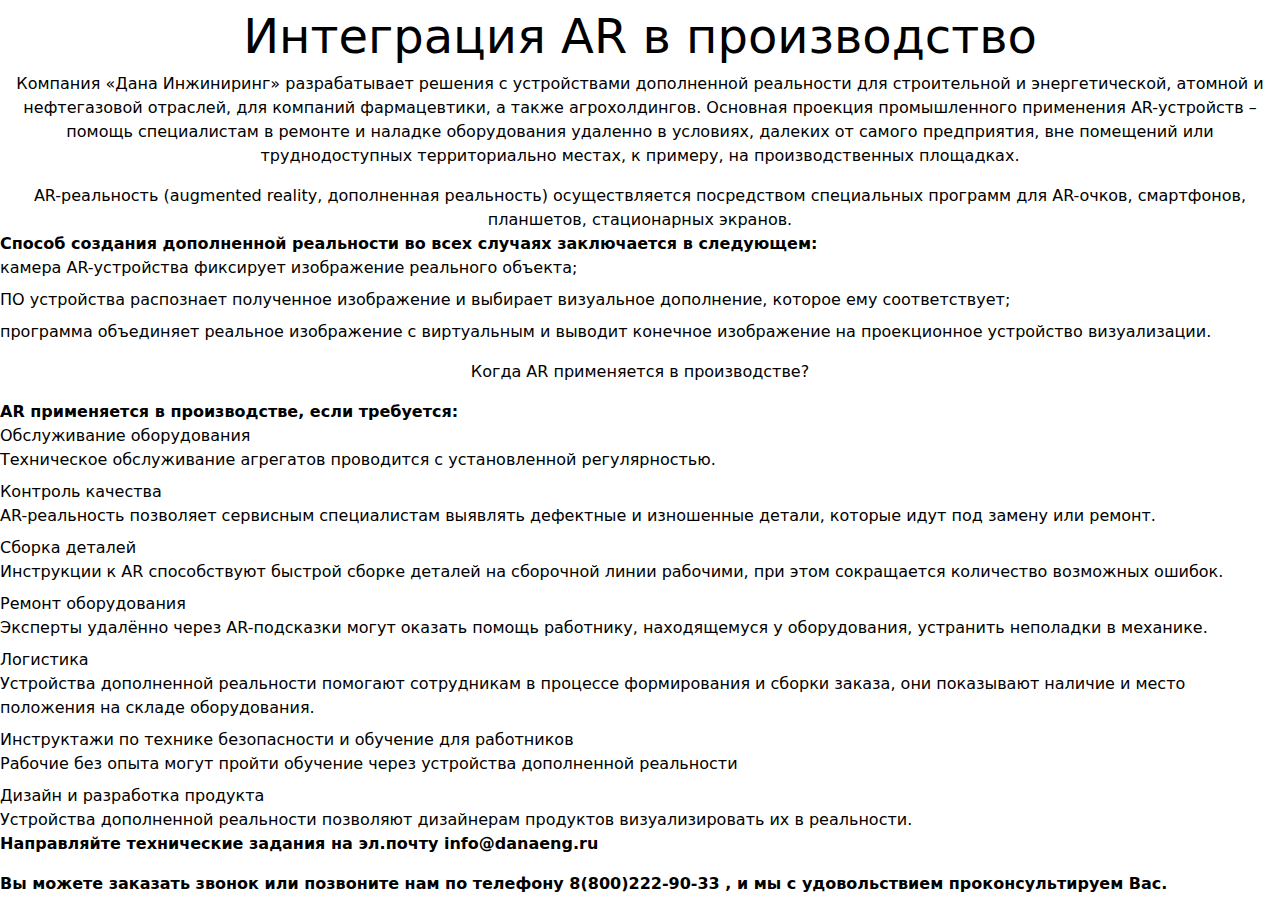
==== html/ar.html @ 0d589bff "Updates" ====
<!doctype html><html lang="ru"><head><meta charset="UTF-8"><meta http-equiv="X-UA-Compatible" content="IE=edge"><meta name="viewport" content="width=device-width,initial-scale=1"><title>Интеграция AR в производство</title><script defer="defer" src="../js/runtime~commons.b30479f1495d9ace667a.js"></script><script defer="defer" src="../js/commons.16d037f3c94efd6d4ec0.js"></script><link href="../css/commons.css" rel="stylesheet"></head><body><section class="p-12 bg-gradient-to-tl from-gray-200 to-gray-400"><div class="flex flex-col justify-center container mx-auto"><h1 class="text-5xl text-center">Интеграция AR в производство</h1><p class="text-2xl text-center">Компания «Дана Инжиниринг» разрабатывает решения с устройствами дополненной реальности для строительной и энергетической, атомной и нефтегазовой отраслей, для компаний фармацевтики, а также агрохолдингов. Основная проекция промышленного применения AR-устройств – помощь специалистам в ремонте и наладке оборудования удаленно в условиях, далеких от самого предприятия, вне помещений или труднодоступных территориально местах, к примеру, на производственных площадках.</p><p class="text-2xl text-center mt-4">AR-реальность (augmented reality, дополненная реальность) осуществляется посредством специальных программ для AR-очков, смартфонов, планшетов, стационарных экранов.</p><div class="mt-10"><h2 class="text-2xl font-bold">Способ создания дополненной реальности во всех случаях заключается в следующем:</h2><ul class="list-disc space-y-2 mt-2"><li>камера AR-устройства фиксирует изображение реального объекта;</li><li>ПО устройства распознает полученное изображение и выбирает визуальное дополнение, которое ему соответствует;</li><li>программа объединяет реальное изображение с виртуальным и выводит конечное изображение на проекционное устройство визуализации.</li></ul></div><p class="text-2xl text-center mt-4">Когда AR применяется в производстве?</p><div class="mt-4"><h2 class="text-2xl font-bold">AR применяется в производстве, если требуется:</h2><ul class="list-disc space-y-2 mt-2"><li><p>Обслуживание оборудования</p><p>Техническое обслуживание агрегатов проводится с установленной регулярностью.</p></li><li><p>Контроль качества</p><p>AR-реальность позволяет сервисным специалистам выявлять дефектные и изношенные детали, которые идут под замену или ремонт.</p></li><li><p>Сборка деталей</p><p>Инструкции к AR способствуют быстрой сборке деталей на сборочной линии рабочими, при этом сокращается количество возможных ошибок.</p></li><li><p>Ремонт оборудования</p><p>Эксперты удалённо через AR-подсказки могут оказать помощь работнику, находящемуся у оборудования, устранить неполадки в механике.</p></li><li><p>Логистика</p><p>Устройства дополненной реальности помогают сотрудникам в процессе формирования и сборки заказа, они показывают наличие и место положения на складе оборудования.</p></li><li><p>Инструктажи по технике безопасности и обучение для работников</p><p>Рабочие без опыта могут пройти обучение через устройства дополненной реальности</p></li><li><p>Дизайн и разработка продукта</p><p>Устройства дополненной реальности позволяют дизайнерам продуктов визуализировать их в реальности.</p></li></ul></div><p class="font-bold mt-10">Направляйте технические задания на эл.почту <a class="text-blue-650" href="mailto:info@danaeng.ru">info@danaeng.ru</a></p><p class="font-bold mt-4">Вы можете заказать звонок или позвоните нам по телефону <a href="tel:88002229033">8(800)222-90-33</a> , и мы с удовольствием проконсультируем Вас.</p></div></section></body></html>
---- css/commons.css ----
body.compensate-for-scrollbar{overflow:hidden}.fancybox-active{height:auto}.fancybox-is-hidden{left:-9999px;margin:0;position:absolute!important;top:-9999px;visibility:hidden}.fancybox-container{-webkit-backface-visibility:hidden;height:100%;left:0;outline:none;position:fixed;-webkit-tap-highlight-color:transparent;top:0;-ms-touch-action:manipulation;touch-action:manipulation;transform:translateZ(0);width:100%;z-index:99992}.fancybox-container *{box-sizing:border-box}.fancybox-bg,.fancybox-inner,.fancybox-outer,.fancybox-stage{bottom:0;left:0;position:absolute;right:0;top:0}.fancybox-outer{-webkit-overflow-scrolling:touch;overflow-y:auto}.fancybox-bg{background:#1e1e1e;opacity:0;transition-duration:inherit;transition-property:opacity;transition-timing-function:cubic-bezier(.47,0,.74,.71)}.fancybox-is-open .fancybox-bg{opacity:.9;transition-timing-function:cubic-bezier(.22,.61,.36,1)}.fancybox-caption,.fancybox-infobar,.fancybox-navigation .fancybox-button,.fancybox-toolbar{direction:ltr;opacity:0;position:absolute;transition:opacity .25s ease,visibility 0s ease .25s;visibility:hidden;z-index:99997}.fancybox-show-caption .fancybox-caption,.fancybox-show-infobar .fancybox-infobar,.fancybox-show-nav .fancybox-navigation .fancybox-button,.fancybox-show-toolbar .fancybox-toolbar{opacity:1;transition:opacity .25s ease 0s,visibility 0s ease 0s;visibility:visible}.fancybox-infobar{color:#ccc;font-size:13px;-webkit-font-smoothing:subpixel-antialiased;height:44px;left:0;line-height:44px;min-width:44px;mix-blend-mode:difference;padding:0 10px;pointer-events:none;top:0;-webkit-touch-callout:none;-webkit-user-select:none;-moz-user-select:none;-ms-user-select:none;user-select:none}.fancybox-toolbar{right:0;top:0}.fancybox-stage{direction:ltr;overflow:visible;transform:translateZ(0);z-index:99994}.fancybox-is-open .fancybox-stage{overflow:hidden}.fancybox-slide{-webkit-backface-visibility:hidden;display:none;height:100%;left:0;outline:none;overflow:auto;-webkit-overflow-scrolling:touch;padding:44px;position:absolute;text-align:center;top:0;transition-property:transform,opacity;white-space:normal;width:100%;z-index:99994}.fancybox-slide:before{content:"";display:inline-block;font-size:0;height:100%;vertical-align:middle;width:0}.fancybox-is-sliding .fancybox-slide,.fancybox-slide--current,.fancybox-slide--next,.fancybox-slide--previous{display:block}.fancybox-slide--image{overflow:hidden;padding:44px 0}.fancybox-slide--image:before{display:none}.fancybox-slide--html{padding:6px}.fancybox-content{background:#fff;display:inline-block;margin:0;max-width:100%;overflow:auto;-webkit-overflow-scrolling:touch;padding:44px;position:relative;text-align:left;vertical-align:middle}.fancybox-slide--image .fancybox-content{animation-timing-function:cubic-bezier(.5,0,.14,1);-webkit-backface-visibility:hidden;background:transparent;background-repeat:no-repeat;background-size:100% 100%;left:0;max-width:none;overflow:visible;padding:0;position:absolute;top:0;-ms-transform-origin:top left;transform-origin:top left;transition-property:transform,opacity;-webkit-user-select:none;-moz-user-select:none;-ms-user-select:none;user-select:none;z-index:99995}.fancybox-can-zoomOut .fancybox-content{cursor:zoom-out}.fancybox-can-zoomIn .fancybox-content{cursor:zoom-in}.fancybox-can-pan .fancybox-content,.fancybox-can-swipe .fancybox-content{cursor:-webkit-grab;cursor:grab}.fancybox-is-grabbing .fancybox-content{cursor:-webkit-grabbing;cursor:grabbing}.fancybox-container [data-selectable=true]{cursor:text}.fancybox-image,.fancybox-spaceball{background:transparent;border:0;height:100%;left:0;margin:0;max-height:none;max-width:none;padding:0;position:absolute;top:0;-webkit-user-select:none;-moz-user-select:none;-ms-user-select:none;user-select:none;width:100%}.fancybox-spaceball{z-index:1}.fancybox-slide--iframe .fancybox-content,.fancybox-slide--map .fancybox-content,.fancybox-slide--pdf .fancybox-content,.fancybox-slide--video .fancybox-content{height:100%;overflow:visible;padding:0;width:100%}.fancybox-slide--video .fancybox-content{background:#000}.fancybox-slide--map .fancybox-content{background:#e5e3df}.fancybox-slide--iframe .fancybox-content{background:#fff}.fancybox-iframe,.fancybox-video{background:transparent;border:0;display:block;height:100%;margin:0;overflow:hidden;padding:0;width:100%}.fancybox-iframe{left:0;position:absolute;top:0}.fancybox-error{background:#fff;cursor:default;max-width:400px;padding:40px;width:100%}.fancybox-error p{color:#444;font-size:16px;line-height:20px;margin:0;padding:0}.fancybox-button{background:rgba(30,30,30,.6);border:0;border-radius:0;box-shadow:none;cursor:pointer;display:inline-block;height:44px;margin:0;padding:10px;position:relative;transition:color .2s;vertical-align:top;visibility:inherit;width:44px}.fancybox-button,.fancybox-button:link,.fancybox-button:visited{color:#ccc}.fancybox-button:hover{color:#fff}.fancybox-button:focus{outline:none}.fancybox-button.fancybox-focus{outline:1px dotted}.fancybox-button[disabled],.fancybox-button[disabled]:hover{color:#888;cursor:default;outline:none}.fancybox-button div{height:100%}.fancybox-button svg{display:block;height:100%;overflow:visible;position:relative;width:100%}.fancybox-button svg path{fill:currentColor;stroke-width:0}.fancybox-button--fsenter svg:nth-child(2),.fancybox-button--fsexit svg:first-child,.fancybox-button--pause svg:first-child,.fancybox-button--play svg:nth-child(2){display:none}.fancybox-progress{background:#ff5268;height:2px;left:0;position:absolute;right:0;top:0;-ms-transform:scaleX(0);transform:scaleX(0);-ms-transform-origin:0;transform-origin:0;transition-property:transform;transition-timing-function:linear;z-index:99998}.fancybox-close-small{background:transparent;border:0;border-radius:0;color:#ccc;cursor:pointer;opacity:.8;padding:8px;position:absolute;right:-12px;top:-44px;z-index:401}.fancybox-close-small:hover{color:#fff;opacity:1}.fancybox-slide--html .fancybox-close-small{color:currentColor;padding:10px;right:0;top:0}.fancybox-slide--image.fancybox-is-scaling .fancybox-content{overflow:hidden}.fancybox-is-scaling .fancybox-close-small,.fancybox-is-zoomable.fancybox-can-pan .fancybox-close-small{display:none}.fancybox-navigation .fancybox-button{background-clip:content-box;height:100px;opacity:0;position:absolute;top:calc(50% - 50px);width:70px}.fancybox-navigation .fancybox-button div{padding:7px}.fancybox-navigation .fancybox-button--arrow_left{left:0;left:env(safe-area-inset-left);padding:31px 26px 31px 6px}.fancybox-navigation .fancybox-button--arrow_right{padding:31px 6px 31px 26px;right:0;right:env(safe-area-inset-right)}.fancybox-caption{background:linear-gradient(0deg,rgba(0,0,0,.85) 0,rgba(0,0,0,.3) 50%,rgba(0,0,0,.15) 65%,rgba(0,0,0,.075) 75.5%,rgba(0,0,0,.037) 82.85%,rgba(0,0,0,.019) 88%,transparent);bottom:0;color:#eee;font-size:14px;font-weight:400;left:0;line-height:1.5;padding:75px 44px 25px;pointer-events:none;right:0;text-align:center;z-index:99996}@supports (padding:max(0px)){.fancybox-caption{padding:75px max(44px,env(safe-area-inset-right)) max(25px,env(safe-area-inset-bottom)) max(44px,env(safe-area-inset-left))}}.fancybox-caption--separate{margin-top:-50px}.fancybox-caption__body{max-height:50vh;overflow:auto;pointer-events:all}.fancybox-caption a,.fancybox-caption a:link,.fancybox-caption a:visited{color:#ccc;text-decoration:none}.fancybox-caption a:hover{color:#fff;text-decoration:underline}.fancybox-loading{animation:fancybox-rotate 1s linear infinite;background:transparent;border:4px solid;border-color:#888 #888 #fff;border-radius:50%;height:50px;left:50%;margin:-25px 0 0 -25px;opacity:.7;padding:0;position:absolute;top:50%;width:50px;z-index:99999}@keyframes fancybox-rotate{to{transform:rotate(1turn)}}.fancybox-animated{transition-timing-function:cubic-bezier(0,0,.25,1)}.fancybox-fx-slide.fancybox-slide--previous{opacity:0;transform:translate3d(-100%,0,0)}.fancybox-fx-slide.fancybox-slide--next{opacity:0;transform:translate3d(100%,0,0)}.fancybox-fx-slide.fancybox-slide--current{opacity:1;transform:translateZ(0)}.fancybox-fx-fade.fancybox-slide--next,.fancybox-fx-fade.fancybox-slide--previous{opacity:0;transition-timing-function:cubic-bezier(.19,1,.22,1)}.fancybox-fx-fade.fancybox-slide--current{opacity:1}.fancybox-fx-zoom-in-out.fancybox-slide--previous{opacity:0;transform:scale3d(1.5,1.5,1.5)}.fancybox-fx-zoom-in-out.fancybox-slide--next{opacity:0;transform:scale3d(.5,.5,.5)}.fancybox-fx-zoom-in-out.fancybox-slide--current{opacity:1;transform:scaleX(1)}.fancybox-fx-rotate.fancybox-slide--previous{opacity:0;-ms-transform:rotate(-1turn);transform:rotate(-1turn)}.fancybox-fx-rotate.fancybox-slide--next{opacity:0;-ms-transform:rotate(1turn);transform:rotate(1turn)}.fancybox-fx-rotate.fancybox-slide--current{opacity:1;-ms-transform:rotate(0deg);transform:rotate(0deg)}.fancybox-fx-circular.fancybox-slide--previous{opacity:0;transform:scale3d(0,0,0) translate3d(-100%,0,0)}.fancybox-fx-circular.fancybox-slide--next{opacity:0;transform:scale3d(0,0,0) translate3d(100%,0,0)}.fancybox-fx-circular.fancybox-slide--current{opacity:1;transform:scaleX(1) translateZ(0)}.fancybox-fx-tube.fancybox-slide--previous{transform:translate3d(-100%,0,0) scale(.1) skew(-10deg)}.fancybox-fx-tube.fancybox-slide--next{transform:translate3d(100%,0,0) scale(.1) skew(10deg)}.fancybox-fx-tube.fancybox-slide--current{transform:translateZ(0) scale(1)}@media (max-height:576px){.fancybox-slide{padding-left:6px;padding-right:6px}.fancybox-slide--image{padding:6px 0}.fancybox-close-small{right:-6px}.fancybox-slide--image .fancybox-close-small{background:#4e4e4e;color:#f2f4f6;height:36px;opacity:1;padding:6px;right:0;top:0;width:36px}.fancybox-caption{padding-left:12px;padding-right:12px}@supports (padding:max(0px)){.fancybox-caption{padding-left:max(12px,env(safe-area-inset-left));padding-right:max(12px,env(safe-area-inset-right))}}}.fancybox-share{background:#f4f4f4;border-radius:3px;max-width:90%;padding:30px;text-align:center}.fancybox-share h1{color:#222;font-size:35px;font-weight:700;margin:0 0 20px}.fancybox-share p{margin:0;padding:0}.fancybox-share__button{border:0;border-radius:3px;display:inline-block;font-size:14px;font-weight:700;line-height:40px;margin:0 5px 10px;min-width:130px;padding:0 15px;text-decoration:none;transition:all .2s;-webkit-user-select:none;-moz-user-select:none;-ms-user-select:none;user-select:none;white-space:nowrap}.fancybox-share__button:link,.fancybox-share__button:visited{color:#fff}.fancybox-share__button:hover{text-decoration:none}.fancybox-share__button--fb{background:#3b5998}.fancybox-share__button--fb:hover{background:#344e86}.fancybox-share__button--pt{background:#bd081d}.fancybox-share__button--pt:hover{background:#aa0719}.fancybox-share__button--tw{background:#1da1f2}.fancybox-share__button--tw:hover{background:#0d95e8}.fancybox-share__button svg{height:25px;margin-right:7px;position:relative;top:-1px;vertical-align:middle;width:25px}.fancybox-share__button svg path{fill:#fff}.fancybox-share__input{background:transparent;border:0;border-bottom:1px solid #d7d7d7;border-radius:0;color:#5d5b5b;font-size:14px;margin:10px 0 0;outline:none;padding:10px 15px;width:100%}.fancybox-thumbs{background:#ddd;bottom:0;display:none;margin:0;-webkit-overflow-scrolling:touch;-ms-overflow-style:-ms-autohiding-scrollbar;padding:2px 2px 4px;position:absolute;right:0;-webkit-tap-highlight-color:rgba(0,0,0,0);top:0;width:212px;z-index:99995}.fancybox-thumbs-x{overflow-x:auto;overflow-y:hidden}.fancybox-show-thumbs .fancybox-thumbs{display:block}.fancybox-show-thumbs .fancybox-inner{right:212px}.fancybox-thumbs__list{font-size:0;height:100%;list-style:none;margin:0;overflow-x:hidden;overflow-y:auto;padding:0;position:absolute;position:relative;white-space:nowrap;width:100%}.fancybox-thumbs-x .fancybox-thumbs__list{overflow:hidden}.fancybox-thumbs-y .fancybox-thumbs__list::-webkit-scrollbar{width:7px}.fancybox-thumbs-y .fancybox-thumbs__list::-webkit-scrollbar-track{background:#fff;border-radius:10px;box-shadow:inset 0 0 6px rgba(0,0,0,.3)}.fancybox-thumbs-y .fancybox-thumbs__list::-webkit-scrollbar-thumb{background:#2a2a2a;border-radius:10px}.fancybox-thumbs__list a{-webkit-backface-visibility:hidden;backface-visibility:hidden;background-color:rgba(0,0,0,.1);background-position:50%;background-repeat:no-repeat;background-size:cover;cursor:pointer;float:left;height:75px;margin:2px;max-height:calc(100% - 8px);max-width:calc(50% - 4px);outline:none;overflow:hidden;padding:0;position:relative;-webkit-tap-highlight-color:transparent;width:100px}.fancybox-thumbs__list a:before{border:6px solid #ff5268;bottom:0;content:"";left:0;opacity:0;position:absolute;right:0;top:0;transition:all .2s cubic-bezier(.25,.46,.45,.94);z-index:99991}.fancybox-thumbs__list a:focus:before{opacity:.5}.fancybox-thumbs__list a.fancybox-thumbs-active:before{opacity:1}@media (max-width:576px){.fancybox-thumbs{width:110px}.fancybox-show-thumbs .fancybox-inner{right:110px}.fancybox-thumbs__list a{max-width:calc(100% - 10px)}}
/*! normalize.css v8.0.1 | MIT License | github.com/necolas/normalize.css */html{line-height:1.15;-webkit-text-size-adjust:100%}body{margin:0}main{display:block}h1{font-size:2em;margin:.67em 0}hr{box-sizing:content-box;height:0;overflow:visible}pre{font-family:monospace,monospace;font-size:1em}a{background-color:transparent}abbr[title]{border-bottom:none;text-decoration:underline;-webkit-text-decoration:underline dotted;text-decoration:underline dotted}b,strong{font-weight:bolder}code,kbd,samp{font-family:monospace,monospace;font-size:1em}small{font-size:80%}sub,sup{font-size:75%;line-height:0;position:relative;vertical-align:baseline}sub{bottom:-.25em}sup{top:-.5em}img{border-style:none}button,input,optgroup,select,textarea{font-family:inherit;font-size:100%;line-height:1.15;margin:0}button,input{overflow:visible}button,select{text-transform:none}[type=button],[type=reset],[type=submit],button{-webkit-appearance:button}[type=button]::-moz-focus-inner,[type=reset]::-moz-focus-inner,[type=submit]::-moz-focus-inner,button::-moz-focus-inner{border-style:none;padding:0}[type=button]:-moz-focusring,[type=reset]:-moz-focusring,[type=submit]:-moz-focusring,button:-moz-focusring{outline:1px dotted ButtonText}fieldset{padding:.35em .75em .625em}legend{box-sizing:border-box;color:inherit;display:table;max-width:100%;padding:0;white-space:normal}progress{vertical-align:baseline}textarea{overflow:auto}[type=checkbox],[type=radio]{box-sizing:border-box;padding:0}[type=number]::-webkit-inner-spin-button,[type=number]::-webkit-outer-spin-button{height:auto}[type=search]{-webkit-appearance:textfield;outline-offset:-2px}[type=search]::-webkit-search-decoration{-webkit-appearance:none}::-webkit-file-upload-button{-webkit-appearance:button;font:inherit}details{display:block}summary{display:list-item}[hidden],template{display:none}blockquote,dd,dl,figure,h1,h2,h3,h4,h5,h6,hr,p,pre{margin:0}button{background-color:transparent;background-image:none}button:focus{outline:1px dotted;outline:5px auto -webkit-focus-ring-color}fieldset,ol,ul{margin:0;padding:0}ol,ul{list-style:none}html{font-family:system-ui,-apple-system,BlinkMacSystemFont,Segoe UI,Roboto,Helvetica Neue,Arial,Noto Sans,sans-serif,Apple Color Emoji,Segoe UI Emoji,Segoe UI Symbol,Noto Color Emoji;line-height:1.5}*,:after,:before{box-sizing:border-box;border:0 solid #e2e8f0}hr{border-top-width:1px}img{border-style:solid}textarea{resize:vertical}input:-ms-input-placeholder,textarea:-ms-input-placeholder{color:#a0aec0}input::placeholder,textarea::placeholder{color:#a0aec0}[role=button],button{cursor:pointer}table{border-collapse:collapse}h1,h2,h3,h4,h5,h6{font-size:inherit;font-weight:inherit}a{color:inherit;text-decoration:inherit}button,input,optgroup,select,textarea{padding:0;line-height:inherit;color:inherit}code,kbd,pre,samp{font-family:SFMono-Regular,Menlo,Monaco,Consolas,Liberation Mono,Courier New,monospace}audio,canvas,embed,iframe,img,object,svg,video{display:block;vertical-align:middle}img,video{max-width:100%;height:auto}button:focus{outline:none}.container{width:100%}@media (min-width:640px){.container{max-width:640px}}@media (min-width:768px){.container{max-width:768px}}@media (min-width:1024px){.container{max-width:1024px}}@media (min-width:1280px){.container{max-width:1280px}}.btn{display:flex;align-items:center;justify-content:center;padding-left:1rem;padding-right:1rem;border-radius:.75rem}.btn:active{--bg-opacity:1}.input{border-radius:.5rem;padding-left:1rem;padding-top:.5rem;padding-bottom:.5rem;--border-opacity:1;border-color:#e2e8f0;border-color:rgba(226,232,240,var(--border-opacity));border-width:2px;width:100%}.input:focus{outline:2px solid transparent;outline-offset:2px}.title{font-weight:700;font-family:Manrope,sans-serif;color:#1a202c;color:rgba(26,32,44,var(--text-opacity));text-align:center}.error,.title{--text-opacity:1}.error{font-size:.875rem;color:#e53e3e;color:rgba(229,62,62,var(--text-opacity));--border-opacity:1;border-color:#e53e3e;border-color:rgba(229,62,62,var(--border-opacity))}input[type=checkbox]{--border-opacity:1;border-color:#9b2c2c;border-color:rgba(155,44,44,var(--border-opacity))}.space-x-1>:not(template)~:not(template){--space-x-reverse:0;margin-right:calc(0.25rem*var(--space-x-reverse));margin-left:calc(0.25rem*(1 - var(--space-x-reverse)))}.space-y-2>:not(template)~:not(template){--space-y-reverse:0;margin-top:calc(0.5rem*(1 - var(--space-y-reverse)));margin-bottom:calc(0.5rem*var(--space-y-reverse))}.space-x-2>:not(template)~:not(template){--space-x-reverse:0;margin-right:calc(0.5rem*var(--space-x-reverse));margin-left:calc(0.5rem*(1 - var(--space-x-reverse)))}.space-y-4>:not(template)~:not(template){--space-y-reverse:0;margin-top:calc(1rem*(1 - var(--space-y-reverse)));margin-bottom:calc(1rem*var(--space-y-reverse))}.space-x-4>:not(template)~:not(template){--space-x-reverse:0;margin-right:calc(1rem*var(--space-x-reverse));margin-left:calc(1rem*(1 - var(--space-x-reverse)))}.bg-white{--bg-opacity:1;background-color:#fff;background-color:rgba(255,255,255,var(--bg-opacity))}.bg-gray-200{--bg-opacity:1;background-color:#edf2f7;background-color:rgba(237,242,247,var(--bg-opacity))}.bg-gray-300{--bg-opacity:1;background-color:#e2e8f0;background-color:rgba(226,232,240,var(--bg-opacity))}.bg-gray-400{--bg-opacity:1;background-color:#cbd5e0;background-color:rgba(203,213,224,var(--bg-opacity))}.bg-gray-600{--bg-opacity:1;background-color:#718096;background-color:rgba(113,128,150,var(--bg-opacity))}.bg-gray-800{--bg-opacity:1;background-color:#2d3748;background-color:rgba(45,55,72,var(--bg-opacity))}.bg-pinkLight-light{--bg-opacity:1;background-color:#ca2c50;background-color:rgba(202,44,80,var(--bg-opacity))}.hover\:bg-gray-100:hover{--bg-opacity:1;background-color:#f7fafc;background-color:rgba(247,250,252,var(--bg-opacity))}.bg-gradient-to-tr{background-image:linear-gradient(to top right,var(--gradient-color-stops))}.bg-gradient-to-b{background-image:linear-gradient(180deg,var(--gradient-color-stops))}.from-gray-100{--gradient-from-color:#f7fafc;--gradient-color-stops:var(--gradient-from-color),var(--gradient-to-color,rgba(247,250,252,0))}.from-gray-200{--gradient-from-color:#edf2f7;--gradient-color-stops:var(--gradient-from-color),var(--gradient-to-color,rgba(237,242,247,0))}.to-gray-200{--gradient-to-color:#edf2f7}.to-gray-400{--gradient-to-color:#cbd5e0}.rounded-md{border-radius:.375rem}.rounded-lg{border-radius:.5rem}.border{border-width:1px}.cursor-pointer{cursor:pointer}.flex{display:flex}.inline-flex{display:inline-flex}.table{display:table}.hidden{display:none}.flex-col{flex-direction:column}.flex-wrap{flex-wrap:wrap}.items-center{align-items:center}.self-start{align-self:flex-start}.justify-center{justify-content:center}.justify-between{justify-content:space-between}.font-manrope{font-family:Manrope,sans-serif}.font-bold{font-weight:700}.h-6{height:1.5rem}.h-8{height:2rem}.h-10{height:2.5rem}.h-48{height:12rem}.h-76{height:19rem}.h-full{height:100%}.h-max{height:-webkit-max-content;height:-moz-max-content;height:max-content}.text-xs{font-size:.75rem}.text-base{font-size:1rem}.text-lg{font-size:1.125rem}.text-3xl{font-size:1.875rem}.text-5xl{font-size:3rem}.my-4{margin-top:1rem;margin-bottom:1rem}.my-5{margin-top:1.25rem;margin-bottom:1.25rem}.mx-8{margin-left:2rem;margin-right:2rem}.mx-auto{margin-left:auto;margin-right:auto}.mr-2{margin-right:.5rem}.mt-4{margin-top:1rem}.mt-6{margin-top:1.5rem}.mt-8{margin-top:2rem}.max-w-xs{max-width:20rem}.max-w-screen-sm{max-width:640px}.max-w-screen-lg{max-width:1024px}.object-contain{-o-object-fit:contain;object-fit:contain}.object-cover{-o-object-fit:cover;object-fit:cover}.focus\:outline-none:focus{outline:2px solid transparent;outline-offset:2px}.p-1{padding:.25rem}.p-2{padding:.5rem}.p-4{padding:1rem}.p-8{padding:2rem}.py-2{padding-top:.5rem;padding-bottom:.5rem}.px-2{padding-left:.5rem;padding-right:.5rem}.py-4{padding-top:1rem;padding-bottom:1rem}.px-4{padding-left:1rem;padding-right:1rem}.py-6{padding-top:1.5rem;padding-bottom:1.5rem}.pt-1{padding-top:.25rem}.pb-3{padding-bottom:.75rem}.pb-8{padding-bottom:2rem}.pt-center{padding-top:56.25%}.fixed{position:fixed}.absolute{position:absolute}.relative{position:relative}.inset-0{top:0;right:0;bottom:0;left:0}.right-0{right:0}.bottom-12{bottom:3rem}.top-full{top:100%}.-bottom-5{bottom:-1.25rem}.-left-24{left:-6rem}.-top-14{top:-3.5rem}.text-center{text-align:center}.text-white{--text-opacity:1;color:#fff;color:rgba(255,255,255,var(--text-opacity))}.text-gray-400{--text-opacity:1;color:#cbd5e0;color:rgba(203,213,224,var(--text-opacity))}.text-gray-500{--text-opacity:1;color:#a0aec0;color:rgba(160,174,192,var(--text-opacity))}.text-gray-600{--text-opacity:1;color:#718096;color:rgba(113,128,150,var(--text-opacity))}.text-gray-800{--text-opacity:1;color:#2d3748;color:rgba(45,55,72,var(--text-opacity))}.hover\:text-gray-500:hover{--text-opacity:1;color:#a0aec0;color:rgba(160,174,192,var(--text-opacity))}.underline{text-decoration:underline}.w-6{width:1.5rem}.w-12{width:3rem}.w-16{width:4rem}.w-32{width:8rem}.w-48{width:12rem}.w-64{width:16rem}.w-72{width:18rem}.w-80{width:20rem}.w-1\/2{width:50%}.w-1\/3{width:33.333333%}.w-11\/12{width:91.666667%}.w-full{width:100%}.z-0{z-index:0}.z-10{z-index:10}.z-20{z-index:20}@keyframes spin{to{transform:rotate(1turn)}}@keyframes ping{75%,to{transform:scale(2);opacity:0}}@keyframes pulse{50%{opacity:.5}}@keyframes bounce{0%,to{transform:translateY(-25%);animation-timing-function:cubic-bezier(.8,0,1,1)}50%{transform:none;animation-timing-function:cubic-bezier(0,0,.2,1)}}@media (min-width:640px){.sm\:container{width:100%;max-width:640px}@media (min-width:768px){.sm\:container{max-width:768px}}@media (min-width:1024px){.sm\:container{max-width:1024px}}@media (min-width:1280px){.sm\:container{max-width:1280px}}.sm\:space-y-0>:not(template)~:not(template){--space-y-reverse:0;margin-top:calc(0px*(1 - var(--space-y-reverse)));margin-bottom:calc(0px*var(--space-y-reverse))}.sm\:space-x-2>:not(template)~:not(template){--space-x-reverse:0;margin-right:calc(0.5rem*var(--space-x-reverse));margin-left:calc(0.5rem*(1 - var(--space-x-reverse)))}.sm\:space-x-4>:not(template)~:not(template){--space-x-reverse:0;margin-right:calc(1rem*var(--space-x-reverse));margin-left:calc(1rem*(1 - var(--space-x-reverse)))}.sm\:flex{display:flex}.sm\:justify-between{justify-content:space-between}.sm\:text-base{font-size:1rem}.sm\:text-4xl{font-size:2.25rem}.sm\:py-8{padding-top:2rem;padding-bottom:2rem}.sm\:w-40{width:10rem}.sm\:w-1\/2{width:50%}.sm\:w-max{width:-webkit-max-content;width:-moz-max-content;width:max-content}}@media (min-width:768px){.md\:container{width:100%}@media (min-width:640px){.md\:container{max-width:640px}}@media (min-width:768px){.md\:container{max-width:768px}}@media (min-width:1024px){.md\:container{max-width:1024px}}@media (min-width:1280px){.md\:container{max-width:1280px}}.md\:space-y-0>:not(template)~:not(template){--space-y-reverse:0;margin-top:calc(0px*(1 - var(--space-y-reverse)));margin-bottom:calc(0px*var(--space-y-reverse))}.md\:space-x-0>:not(template)~:not(template){--space-x-reverse:0;margin-right:calc(0px*var(--space-x-reverse));margin-left:calc(0px*(1 - var(--space-x-reverse)))}.md\:bg-transparent{background-color:transparent}.md\:border-transparent{border-color:transparent}.md\:flex{display:flex}.md\:hidden{display:none}.md\:justify-between{justify-content:space-between}.md\:justify-around{justify-content:space-around}.md\:flex-grow-1{flex-grow:1}.md\:flex-grow-2{flex-grow:2}.md\:h-12{height:3rem}.md\:text-base{font-size:1rem}.md\:text-2xl{font-size:1.5rem}.md\:p-0{padding:0}.md\:p-2{padding:.5rem}.md\:py-10{padding-top:2.5rem;padding-bottom:2.5rem}.md\:static{position:static}.md\:w-40{width:10rem}.md\:w-1\/2{width:50%}.md\:w-max{width:-webkit-max-content;width:-moz-max-content;width:max-content}}@media (min-width:1024px){.lg\:container{width:100%}@media (min-width:640px){.lg\:container{max-width:640px}}@media (min-width:768px){.lg\:container{max-width:768px}}@media (min-width:1024px){.lg\:container{max-width:1024px}}@media (min-width:1280px){.lg\:container{max-width:1280px}}.lg\:block{display:block}.lg\:justify-around{justify-content:space-around}.lg\:flex-grow-1{flex-grow:1}.lg\:text-5xl{font-size:3rem}.lg\:mt-8{margin-top:2rem}.lg\:hover\:opacity-75:hover{opacity:.75}.lg\:py-4{padding-top:1rem;padding-bottom:1rem}.lg\:py-12{padding-top:3rem;padding-bottom:3rem}.lg\:text-left{text-align:left}.lg\:hover\:text-pinkLight-500:hover{--text-opacity:1;color:#df4362;color:rgba(223,67,98,var(--text-opacity))}.lg\:w-1\/3{width:33.333333%}.lg\:w-9\/12{width:75%}}@media (min-width:1280px){.xl\:container{width:100%}@media (min-width:640px){.xl\:container{max-width:640px}}@media (min-width:768px){.xl\:container{max-width:768px}}@media (min-width:1024px){.xl\:container{max-width:1024px}}@media (min-width:1280px){.xl\:container{max-width:1280px}}.xl\:mx-auto{margin-left:auto;margin-right:auto}.xl\:w-2\/3{width:66.666667%}}.owl-carousel{display:none;width:100%;-webkit-tap-highlight-color:transparent;position:relative;z-index:1}.owl-carousel .owl-stage{position:relative;touch-action:manipulation;-moz-backface-visibility:hidden}.owl-carousel .owl-stage:after{content:".";display:block;clear:both;visibility:hidden;line-height:0;height:0}.owl-carousel .owl-stage-outer{position:relative;overflow:hidden;z-index:10;-webkit-transform:translateZ(0)}.owl-carousel .owl-item,.owl-carousel .owl-wrapper{-webkit-backface-visibility:hidden;-moz-backface-visibility:hidden;-ms-backface-visibility:hidden;-webkit-transform:translateZ(0);-moz-transform:translateZ(0);-ms-transform:translateZ(0)}.owl-carousel .owl-item{position:relative;min-height:1px;float:left;-webkit-backface-visibility:hidden;-webkit-tap-highlight-color:transparent;-webkit-touch-callout:none}.owl-carousel .owl-item img{width:100%}.owl-carousel .owl-dots.disabled,.owl-carousel .owl-nav.disabled{display:none}.owl-carousel .owl-dot,.owl-carousel .owl-nav .owl-next,.owl-carousel .owl-nav .owl-prev{cursor:pointer;-webkit-user-select:none;-ms-user-select:none;user-select:none}.owl-carousel .owl-nav button.owl-next,.owl-carousel .owl-nav button.owl-prev,.owl-carousel button.owl-dot{background:none;color:inherit;border:none;padding:0!important;font:inherit}.owl-carousel.owl-loaded{display:block}.owl-carousel.owl-loading{opacity:0;display:block}.owl-carousel.owl-hidden{opacity:0}.owl-carousel.owl-refresh .owl-item{visibility:hidden}.owl-carousel.owl-drag .owl-item{touch-action:pan-y;-webkit-user-select:none;-ms-user-select:none;user-select:none}.owl-carousel.owl-grab{cursor:move;cursor:grab}.owl-carousel.owl-rtl{direction:rtl}.owl-carousel.owl-rtl .owl-item{float:right}.no-js .owl-carousel{display:block}.owl-carousel .animated{animation-duration:1s;animation-fill-mode:both}.owl-carousel .owl-animated-in{z-index:0}.owl-carousel .owl-animated-out{z-index:1}.owl-carousel .fadeOut{animation-name:fadeOut}@keyframes fadeOut{0%{opacity:1}to{opacity:0}}.owl-height{transition:height .5s ease-in-out}.owl-carousel .owl-item .owl-lazy{opacity:0;transition:opacity .4s ease}.owl-carousel .owl-item .owl-lazy:not([src]),.owl-carousel .owl-item .owl-lazy[src^=""]{max-height:0}.owl-carousel .owl-item img.owl-lazy{transform-style:preserve-3d}.owl-carousel .owl-video-wrapper{position:relative;height:100%;background:#000}.owl-carousel .owl-video-play-icon{position:absolute;height:80px;width:80px;left:50%;top:50%;margin-left:-40px;margin-top:-40px;cursor:pointer;z-index:1;-webkit-backface-visibility:hidden;transition:transform .1s ease}.owl-carousel .owl-video-play-icon:hover{transform:scale(1.3)}.owl-carousel .owl-video-playing .owl-video-play-icon,.owl-carousel .owl-video-playing .owl-video-tn{display:none}.owl-carousel .owl-video-tn{opacity:0;height:100%;background-position:50%;background-repeat:no-repeat;background-size:contain;transition:opacity .4s ease}.owl-carousel .owl-video-frame{position:relative;z-index:1;height:100%;width:100%}.owl-theme .owl-nav{display:flex;justify-content:space-between}.owl-nav,.owl-theme .owl-nav{position:absolute;width:100%;top:calc(50% - 45px);z-index:0;-webkit-tap-highlight-color:transparent}.owl-nav [class*=owl-],.owl-theme .owl-nav [class*=owl-]{font-size:40px;width:45px;height:45px;margin:5px;display:inline-block;cursor:pointer}.owl-nav [class*=owl-]{position:absolute}.owl-nav .owl-prev{left:-10px}.owl-nav .owl-next{right:0}.owl-nav [class*=owl-] svg,.owl-theme .owl-nav [class*=owl-] svg{fill:#ca2c50}.owl-nav [class*=owl-]:hover svg,.owl-theme .owl-nav [class*=owl-]:hover svg{fill:#eb284f;text-decoration:none}.owl-theme .owl-nav .disabled{opacity:.5;cursor:default}.owl-theme .owl-nav.disabled+.owl-dots{margin-top:10px}.owl-theme .owl-dots{text-align:center;-webkit-tap-highlight-color:transparent}.owl-theme .owl-dots .owl-dot{display:inline-block;outline:none;zoom:1;*display:inline}.owl-theme .owl-dots .owl-dot span{width:15px;height:15px;margin:5px 7px;background:grey;display:block;-webkit-backface-visibility:visible;transition:opacity .2s ease;border-radius:30px}.owl-theme .owl-dots .owl-dot.active span,.owl-theme .owl-dots .owl-dot:hover span{background:#ca2c50}
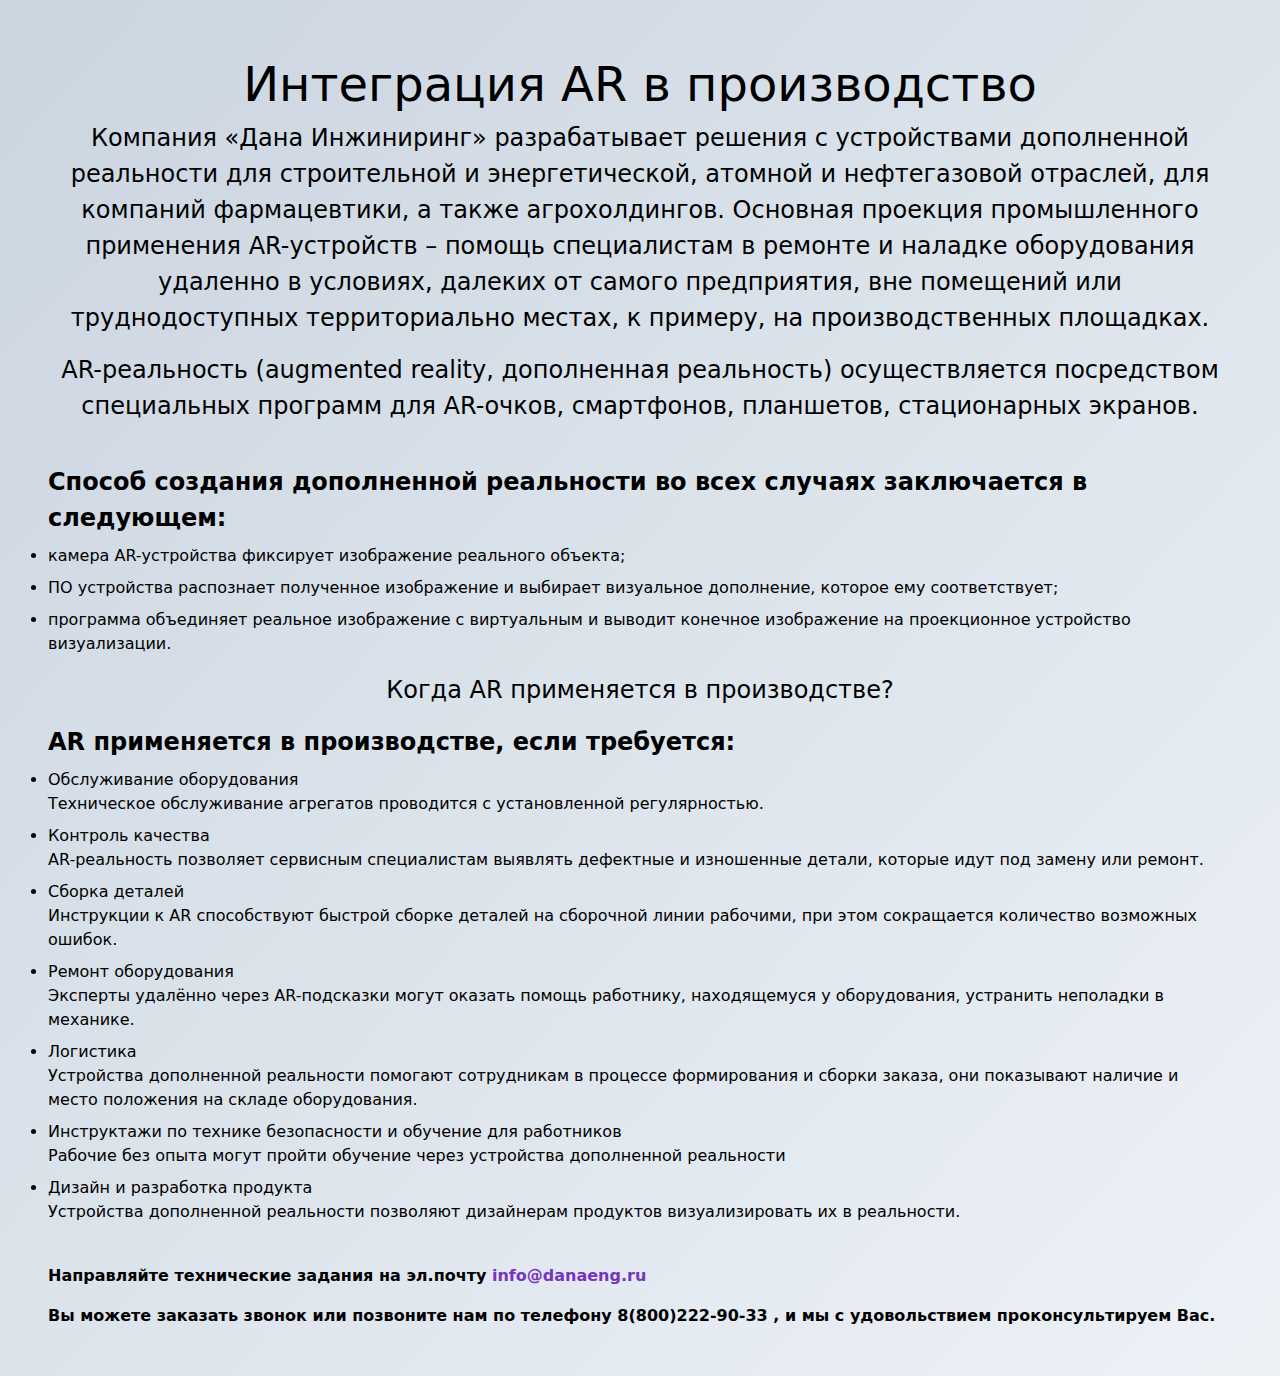
==== commit fa29afbf: "Updates" ====
--- a/html/ar.html
+++ b/html/ar.html
@@ -1 +1 @@
-<!doctype html><html lang="ru"><head><meta charset="UTF-8"><meta http-equiv="X-UA-Compatible" content="IE=edge"><meta name="viewport" content="width=device-width,initial-scale=1"><title>Интеграция AR в производство</title><script defer="defer" src="../js/runtime~commons.b30479f1495d9ace667a.js"></script><script defer="defer" src="../js/commons.16d037f3c94efd6d4ec0.js"></script><link href="../css/commons.css" rel="stylesheet"></head><body><section class="p-12 bg-gradient-to-tl from-gray-200 to-gray-400"><div class="flex flex-col justify-center container mx-auto"><h1 class="text-5xl text-center">Интеграция AR в производство</h1><p class="text-2xl text-center">Компания «Дана Инжиниринг» разрабатывает решения с устройствами дополненной реальности для строительной и энергетической, атомной и нефтегазовой отраслей, для компаний фармацевтики, а также агрохолдингов. Основная проекция промышленного применения AR-устройств – помощь специалистам в ремонте и наладке оборудования удаленно в условиях, далеких от самого предприятия, вне помещений или труднодоступных территориально местах, к примеру, на производственных площадках.</p><p class="text-2xl text-center mt-4">AR-реальность (augmented reality, дополненная реальность) осуществляется посредством специальных программ для AR-очков, смартфонов, планшетов, стационарных экранов.</p><div class="mt-10"><h2 class="text-2xl font-bold">Способ создания дополненной реальности во всех случаях заключается в следующем:</h2><ul class="list-disc space-y-2 mt-2"><li>камера AR-устройства фиксирует изображение реального объекта;</li><li>ПО устройства распознает полученное изображение и выбирает визуальное дополнение, которое ему соответствует;</li><li>программа объединяет реальное изображение с виртуальным и выводит конечное изображение на проекционное устройство визуализации.</li></ul></div><p class="text-2xl text-center mt-4">Когда AR применяется в производстве?</p><div class="mt-4"><h2 class="text-2xl font-bold">AR применяется в производстве, если требуется:</h2><ul class="list-disc space-y-2 mt-2"><li><p>Обслуживание оборудования</p><p>Техническое обслуживание агрегатов проводится с установленной регулярностью.</p></li><li><p>Контроль качества</p><p>AR-реальность позволяет сервисным специалистам выявлять дефектные и изношенные детали, которые идут под замену или ремонт.</p></li><li><p>Сборка деталей</p><p>Инструкции к AR способствуют быстрой сборке деталей на сборочной линии рабочими, при этом сокращается количество возможных ошибок.</p></li><li><p>Ремонт оборудования</p><p>Эксперты удалённо через AR-подсказки могут оказать помощь работнику, находящемуся у оборудования, устранить неполадки в механике.</p></li><li><p>Логистика</p><p>Устройства дополненной реальности помогают сотрудникам в процессе формирования и сборки заказа, они показывают наличие и место положения на складе оборудования.</p></li><li><p>Инструктажи по технике безопасности и обучение для работников</p><p>Рабочие без опыта могут пройти обучение через устройства дополненной реальности</p></li><li><p>Дизайн и разработка продукта</p><p>Устройства дополненной реальности позволяют дизайнерам продуктов визуализировать их в реальности.</p></li></ul></div><p class="font-bold mt-10">Направляйте технические задания на эл.почту <a class="text-blue-650" href="mailto:info@danaeng.ru">info@danaeng.ru</a></p><p class="font-bold mt-4">Вы можете заказать звонок или позвоните нам по телефону <a href="tel:88002229033">8(800)222-90-33</a> , и мы с удовольствием проконсультируем Вас.</p></div></section></body></html>+<!doctype html><html lang="ru"><head><meta charset="UTF-8"><meta http-equiv="X-UA-Compatible" content="IE=edge"><meta name="viewport" content="width=device-width,initial-scale=1"><title>Интеграция AR в производство</title><script defer="defer" src="../js/runtime~commons.b30479f1495d9ace667a.js"></script><script defer="defer" src="../js/styles.05d158dda6ac2bddd7c6.js"></script><script defer="defer" src="../js/commons.3d985094a13ccdbf6adf.js"></script><link href="../css/styles.css" rel="stylesheet"></head><body><section class="p-12 bg-gradient-to-tl from-gray-200 to-gray-400"><div class="flex flex-col justify-center container mx-auto"><h1 class="text-5xl text-center">Интеграция AR в производство</h1><p class="text-2xl text-center">Компания «Дана Инжиниринг» разрабатывает решения с устройствами дополненной реальности для строительной и энергетической, атомной и нефтегазовой отраслей, для компаний фармацевтики, а также агрохолдингов. Основная проекция промышленного применения AR-устройств – помощь специалистам в ремонте и наладке оборудования удаленно в условиях, далеких от самого предприятия, вне помещений или труднодоступных территориально местах, к примеру, на производственных площадках.</p><p class="text-2xl text-center mt-4">AR-реальность (augmented reality, дополненная реальность) осуществляется посредством специальных программ для AR-очков, смартфонов, планшетов, стационарных экранов.</p><div class="mt-10"><h2 class="text-2xl font-bold">Способ создания дополненной реальности во всех случаях заключается в следующем:</h2><ul class="list-disc space-y-2 mt-2"><li>камера AR-устройства фиксирует изображение реального объекта;</li><li>ПО устройства распознает полученное изображение и выбирает визуальное дополнение, которое ему соответствует;</li><li>программа объединяет реальное изображение с виртуальным и выводит конечное изображение на проекционное устройство визуализации.</li></ul></div><p class="text-2xl text-center mt-4">Когда AR применяется в производстве?</p><div class="mt-4"><h2 class="text-2xl font-bold">AR применяется в производстве, если требуется:</h2><ul class="list-disc space-y-2 mt-2"><li><p>Обслуживание оборудования</p><p>Техническое обслуживание агрегатов проводится с установленной регулярностью.</p></li><li><p>Контроль качества</p><p>AR-реальность позволяет сервисным специалистам выявлять дефектные и изношенные детали, которые идут под замену или ремонт.</p></li><li><p>Сборка деталей</p><p>Инструкции к AR способствуют быстрой сборке деталей на сборочной линии рабочими, при этом сокращается количество возможных ошибок.</p></li><li><p>Ремонт оборудования</p><p>Эксперты удалённо через AR-подсказки могут оказать помощь работнику, находящемуся у оборудования, устранить неполадки в механике.</p></li><li><p>Логистика</p><p>Устройства дополненной реальности помогают сотрудникам в процессе формирования и сборки заказа, они показывают наличие и место положения на складе оборудования.</p></li><li><p>Инструктажи по технике безопасности и обучение для работников</p><p>Рабочие без опыта могут пройти обучение через устройства дополненной реальности</p></li><li><p>Дизайн и разработка продукта</p><p>Устройства дополненной реальности позволяют дизайнерам продуктов визуализировать их в реальности.</p></li></ul></div><p class="font-bold mt-10">Направляйте технические задания на эл.почту <a class="text-blue-650" href="mailto:info@danaeng.ru">info@danaeng.ru</a></p><p class="font-bold mt-4">Вы можете заказать звонок или позвоните нам по телефону <a href="tel:88002229033">8(800)222-90-33</a> , и мы с удовольствием проконсультируем Вас.</p></div></section></body></html>--- a/css/styles.css
+++ b/css/styles.css
@@ -0,0 +1,2 @@
+body.compensate-for-scrollbar{overflow:hidden}.fancybox-active{height:auto}.fancybox-is-hidden{left:-9999px;margin:0;position:absolute!important;top:-9999px;visibility:hidden}.fancybox-container{-webkit-backface-visibility:hidden;height:100%;left:0;outline:none;position:fixed;-webkit-tap-highlight-color:transparent;top:0;-ms-touch-action:manipulation;touch-action:manipulation;transform:translateZ(0);width:100%;z-index:99992}.fancybox-container *{box-sizing:border-box}.fancybox-bg,.fancybox-inner,.fancybox-outer,.fancybox-stage{bottom:0;left:0;position:absolute;right:0;top:0}.fancybox-outer{-webkit-overflow-scrolling:touch;overflow-y:auto}.fancybox-bg{background:#1e1e1e;opacity:0;transition-duration:inherit;transition-property:opacity;transition-timing-function:cubic-bezier(.47,0,.74,.71)}.fancybox-is-open .fancybox-bg{opacity:.9;transition-timing-function:cubic-bezier(.22,.61,.36,1)}.fancybox-caption,.fancybox-infobar,.fancybox-navigation .fancybox-button,.fancybox-toolbar{direction:ltr;opacity:0;position:absolute;transition:opacity .25s ease,visibility 0s ease .25s;visibility:hidden;z-index:99997}.fancybox-show-caption .fancybox-caption,.fancybox-show-infobar .fancybox-infobar,.fancybox-show-nav .fancybox-navigation .fancybox-button,.fancybox-show-toolbar .fancybox-toolbar{opacity:1;transition:opacity .25s ease 0s,visibility 0s ease 0s;visibility:visible}.fancybox-infobar{color:#ccc;font-size:13px;-webkit-font-smoothing:subpixel-antialiased;height:44px;left:0;line-height:44px;min-width:44px;mix-blend-mode:difference;padding:0 10px;pointer-events:none;top:0;-webkit-touch-callout:none;-webkit-user-select:none;-moz-user-select:none;-ms-user-select:none;user-select:none}.fancybox-toolbar{right:0;top:0}.fancybox-stage{direction:ltr;overflow:visible;transform:translateZ(0);z-index:99994}.fancybox-is-open .fancybox-stage{overflow:hidden}.fancybox-slide{-webkit-backface-visibility:hidden;display:none;height:100%;left:0;outline:none;overflow:auto;-webkit-overflow-scrolling:touch;padding:44px;position:absolute;text-align:center;top:0;transition-property:transform,opacity;white-space:normal;width:100%;z-index:99994}.fancybox-slide:before{content:"";display:inline-block;font-size:0;height:100%;vertical-align:middle;width:0}.fancybox-is-sliding .fancybox-slide,.fancybox-slide--current,.fancybox-slide--next,.fancybox-slide--previous{display:block}.fancybox-slide--image{overflow:hidden;padding:44px 0}.fancybox-slide--image:before{display:none}.fancybox-content{background:#fff;display:inline-block;margin:0;max-width:100%;overflow:auto;-webkit-overflow-scrolling:touch;padding:44px;position:relative;text-align:left;vertical-align:middle}.fancybox-slide--image .fancybox-content{animation-timing-function:cubic-bezier(.5,0,.14,1);-webkit-backface-visibility:hidden;background:transparent;background-repeat:no-repeat;background-size:100% 100%;left:0;max-width:none;overflow:visible;padding:0;position:absolute;top:0;-ms-transform-origin:top left;transform-origin:top left;transition-property:transform,opacity;-webkit-user-select:none;-moz-user-select:none;-ms-user-select:none;user-select:none;z-index:99995}.fancybox-can-zoomOut .fancybox-content{cursor:zoom-out}.fancybox-can-zoomIn .fancybox-content{cursor:zoom-in}.fancybox-can-pan .fancybox-content,.fancybox-can-swipe .fancybox-content{cursor:-webkit-grab;cursor:grab}.fancybox-is-grabbing .fancybox-content{cursor:-webkit-grabbing;cursor:grabbing}.fancybox-image,.fancybox-spaceball{background:transparent;border:0;height:100%;left:0;margin:0;max-height:none;max-width:none;padding:0;position:absolute;top:0;-webkit-user-select:none;-moz-user-select:none;-ms-user-select:none;user-select:none;width:100%}.fancybox-spaceball{z-index:1}.fancybox-iframe,.fancybox-video{background:transparent;border:0;display:block;height:100%;margin:0;overflow:hidden;padding:0;width:100%}.fancybox-iframe{left:0;position:absolute;top:0}.fancybox-error{background:#fff;cursor:default;max-width:400px;padding:40px;width:100%}.fancybox-error p{color:#444;font-size:16px;line-height:20px;margin:0;padding:0}.fancybox-button{background:rgba(30,30,30,.6);border:0;border-radius:0;box-shadow:none;cursor:pointer;display:inline-block;height:44px;margin:0;padding:10px;position:relative;transition:color .2s;vertical-align:top;visibility:inherit;width:44px}.fancybox-button,.fancybox-button:link,.fancybox-button:visited{color:#ccc}.fancybox-button:hover{color:#fff}.fancybox-button:focus{outline:none}.fancybox-button.fancybox-focus{outline:1px dotted}.fancybox-button[disabled],.fancybox-button[disabled]:hover{color:#888;cursor:default;outline:none}.fancybox-button div{height:100%}.fancybox-button svg{display:block;height:100%;overflow:visible;position:relative;width:100%}.fancybox-button svg path{fill:currentColor;stroke-width:0}.fancybox-button--fsenter svg:nth-child(2),.fancybox-button--fsexit svg:first-child,.fancybox-button--pause svg:first-child,.fancybox-button--play svg:nth-child(2){display:none}.fancybox-progress{background:#ff5268;height:2px;left:0;position:absolute;right:0;top:0;-ms-transform:scaleX(0);transform:scaleX(0);-ms-transform-origin:0;transform-origin:0;transition-property:transform;transition-timing-function:linear;z-index:99998}.fancybox-close-small{background:transparent;border:0;border-radius:0;color:#ccc;cursor:pointer;opacity:.8;padding:8px;position:absolute;right:-12px;top:-44px;z-index:401}.fancybox-close-small:hover{color:#fff;opacity:1}.fancybox-slide--image.fancybox-is-scaling .fancybox-content{overflow:hidden}.fancybox-is-scaling .fancybox-close-small,.fancybox-is-zoomable.fancybox-can-pan .fancybox-close-small{display:none}.fancybox-navigation .fancybox-button{background-clip:content-box;height:100px;opacity:0;position:absolute;top:calc(50% - 50px);width:70px}.fancybox-navigation .fancybox-button div{padding:7px}.fancybox-navigation .fancybox-button--arrow_left{left:0;left:env(safe-area-inset-left);padding:31px 26px 31px 6px}.fancybox-navigation .fancybox-button--arrow_right{padding:31px 6px 31px 26px;right:0;right:env(safe-area-inset-right)}.fancybox-caption{background:linear-gradient(0deg,rgba(0,0,0,.85) 0,rgba(0,0,0,.3) 50%,rgba(0,0,0,.15) 65%,rgba(0,0,0,.075) 75.5%,rgba(0,0,0,.037) 82.85%,rgba(0,0,0,.019) 88%,transparent);bottom:0;color:#eee;font-size:14px;font-weight:400;left:0;line-height:1.5;padding:75px 44px 25px;pointer-events:none;right:0;text-align:center;z-index:99996}@supports (padding:max(0px)){.fancybox-caption{padding:75px max(44px,env(safe-area-inset-right)) max(25px,env(safe-area-inset-bottom)) max(44px,env(safe-area-inset-left))}}.fancybox-caption--separate{margin-top:-50px}.fancybox-caption__body{max-height:50vh;overflow:auto;pointer-events:all}.fancybox-caption a,.fancybox-caption a:link,.fancybox-caption a:visited{color:#ccc;text-decoration:none}.fancybox-caption a:hover{color:#fff;text-decoration:underline}.fancybox-loading{animation:fancybox-rotate 1s linear infinite;background:transparent;border:4px solid;border-color:#888 #888 #fff;border-radius:50%;height:50px;left:50%;margin:-25px 0 0 -25px;opacity:.7;padding:0;position:absolute;top:50%;width:50px;z-index:99999}@keyframes fancybox-rotate{to{transform:rotate(1turn)}}.fancybox-animated{transition-timing-function:cubic-bezier(0,0,.25,1)}@media (max-height:576px){.fancybox-slide{padding-left:6px;padding-right:6px}.fancybox-slide--image{padding:6px 0}.fancybox-close-small{right:-6px}.fancybox-slide--image .fancybox-close-small{background:#4e4e4e;color:#f2f4f6;height:36px;opacity:1;padding:6px;right:0;top:0;width:36px}.fancybox-caption{padding-left:12px;padding-right:12px}@supports (padding:max(0px)){.fancybox-caption{padding-left:max(12px,env(safe-area-inset-left));padding-right:max(12px,env(safe-area-inset-right))}}}.fancybox-share{background:#f4f4f4;border-radius:3px;max-width:90%;padding:30px;text-align:center}.fancybox-share h1{color:#222;font-size:35px;font-weight:700;margin:0 0 20px}.fancybox-share p{margin:0;padding:0}.fancybox-share__button{border:0;border-radius:3px;display:inline-block;font-size:14px;font-weight:700;line-height:40px;margin:0 5px 10px;min-width:130px;padding:0 15px;text-decoration:none;transition:all .2s;-webkit-user-select:none;-moz-user-select:none;-ms-user-select:none;user-select:none;white-space:nowrap}.fancybox-share__button:link,.fancybox-share__button:visited{color:#fff}.fancybox-share__button:hover{text-decoration:none}.fancybox-share__button--fb{background:#3b5998}.fancybox-share__button--fb:hover{background:#344e86}.fancybox-share__button--pt{background:#bd081d}.fancybox-share__button--pt:hover{background:#aa0719}.fancybox-share__button--tw{background:#1da1f2}.fancybox-share__button--tw:hover{background:#0d95e8}.fancybox-share__button svg{height:25px;margin-right:7px;position:relative;top:-1px;vertical-align:middle;width:25px}.fancybox-share__button svg path{fill:#fff}.fancybox-share__input{background:transparent;border:0;border-bottom:1px solid #d7d7d7;border-radius:0;color:#5d5b5b;font-size:14px;margin:10px 0 0;outline:none;padding:10px 15px;width:100%}.fancybox-thumbs{background:#ddd;bottom:0;display:none;margin:0;-webkit-overflow-scrolling:touch;-ms-overflow-style:-ms-autohiding-scrollbar;padding:2px 2px 4px;position:absolute;right:0;-webkit-tap-highlight-color:rgba(0,0,0,0);top:0;width:212px;z-index:99995}.fancybox-show-thumbs .fancybox-thumbs{display:block}.fancybox-show-thumbs .fancybox-inner{right:212px}@media (max-width:576px){.fancybox-thumbs{width:110px}.fancybox-show-thumbs .fancybox-inner{right:110px}}
+/*! normalize.css v8.0.1 | MIT License | github.com/necolas/normalize.css */html{line-height:1.15;-webkit-text-size-adjust:100%}body{margin:0}main{display:block}h1{font-size:2em;margin:.67em 0}hr{box-sizing:content-box;height:0;overflow:visible}a{background-color:transparent}b{font-weight:bolder}code{font-family:monospace,monospace;font-size:1em}small{font-size:80%}sub{font-size:75%;line-height:0;position:relative;vertical-align:baseline;bottom:-.25em}img{border-style:none}button,input,select,textarea{font-family:inherit;font-size:100%;line-height:1.15;margin:0}button,input{overflow:visible}button,select{text-transform:none}[type=button],[type=reset],[type=submit],button{-webkit-appearance:button}[type=button]::-moz-focus-inner,[type=reset]::-moz-focus-inner,[type=submit]::-moz-focus-inner,button::-moz-focus-inner{border-style:none;padding:0}[type=button]:-moz-focusring,[type=reset]:-moz-focusring,[type=submit]:-moz-focusring,button:-moz-focusring{outline:1px dotted ButtonText}progress{vertical-align:baseline}textarea{overflow:auto}[type=checkbox]{box-sizing:border-box;padding:0}[type=search]{-webkit-appearance:textfield;outline-offset:-2px}[type=search]::-webkit-search-decoration{-webkit-appearance:none}summary{display:list-item}[hidden],template{display:none}dd,dl,h1,h2,h3,h4,h5,h6,hr,p{margin:0}button{background-color:transparent;background-image:none}button:focus{outline:1px dotted;outline:5px auto -webkit-focus-ring-color}ol,ul{list-style:none;margin:0;padding:0}html{font-family:system-ui,-apple-system,BlinkMacSystemFont,Segoe UI,Roboto,Helvetica Neue,Arial,Noto Sans,sans-serif,Apple Color Emoji,Segoe UI Emoji,Segoe UI Symbol,Noto Color Emoji;line-height:1.5}*,:after,:before{box-sizing:border-box;border:0 solid #e2e8f0}hr{border-top-width:1px}img{border-style:solid}textarea{resize:vertical}input:-ms-input-placeholder,textarea:-ms-input-placeholder{color:#a0aec0}input::placeholder,textarea::placeholder{color:#a0aec0}[role=button],button{cursor:pointer}h1,h2,h3,h4,h5,h6{font-size:inherit;font-weight:inherit}a{color:inherit;text-decoration:inherit}button,input,select,textarea{padding:0;line-height:inherit;color:inherit}code{font-family:SFMono-Regular,Menlo,Monaco,Consolas,Liberation Mono,Courier New,monospace}audio,embed,iframe,img,object,svg,video{display:block;vertical-align:middle}img,video{max-width:100%;height:auto}button:focus{outline:none}.container{width:100%}@media (min-width:640px){.container{max-width:640px}}@media (min-width:768px){.container{max-width:768px}}@media (min-width:1024px){.container{max-width:1024px}}@media (min-width:1280px){.container{max-width:1280px}}.btn{display:flex;align-items:center;justify-content:center;padding-left:1rem;padding-right:1rem;border-radius:.75rem}.btn:active{--bg-opacity:1}.input{border-radius:.5rem;padding-left:1rem;padding-top:.5rem;padding-bottom:.5rem;--border-opacity:1;border-color:#e2e8f0;border-color:rgba(226,232,240,var(--border-opacity));border-width:2px;width:100%}.input:focus{outline:2px solid transparent;outline-offset:2px}.title{font-weight:700;font-family:Manrope,sans-serif;color:#1a202c;color:rgba(26,32,44,var(--text-opacity));text-align:center}.error,.title{--text-opacity:1}.error{font-size:.875rem;color:#e53e3e;color:rgba(229,62,62,var(--text-opacity));--border-opacity:1;border-color:#e53e3e;border-color:rgba(229,62,62,var(--border-opacity))}input[type=checkbox]{--border-opacity:1;border-color:#9b2c2c;border-color:rgba(155,44,44,var(--border-opacity))}.space-y-0>:not(template)~:not(template){--space-y-reverse:0;margin-top:calc(0px*(1 - var(--space-y-reverse)));margin-bottom:calc(0px*var(--space-y-reverse))}.space-x-0>:not(template)~:not(template){--space-x-reverse:0;margin-right:calc(0px*var(--space-x-reverse));margin-left:calc(0px*(1 - var(--space-x-reverse)))}.space-x-1>:not(template)~:not(template){--space-x-reverse:0;margin-right:calc(0.25rem*var(--space-x-reverse));margin-left:calc(0.25rem*(1 - var(--space-x-reverse)))}.space-y-2>:not(template)~:not(template){--space-y-reverse:0;margin-top:calc(0.5rem*(1 - var(--space-y-reverse)));margin-bottom:calc(0.5rem*var(--space-y-reverse))}.space-x-2>:not(template)~:not(template){--space-x-reverse:0;margin-right:calc(0.5rem*var(--space-x-reverse));margin-left:calc(0.5rem*(1 - var(--space-x-reverse)))}.space-y-4>:not(template)~:not(template){--space-y-reverse:0;margin-top:calc(1rem*(1 - var(--space-y-reverse)));margin-bottom:calc(1rem*var(--space-y-reverse))}.space-x-4>:not(template)~:not(template){--space-x-reverse:0;margin-right:calc(1rem*var(--space-x-reverse));margin-left:calc(1rem*(1 - var(--space-x-reverse)))}.bg-transparent{background-color:transparent}.bg-white{--bg-opacity:1;background-color:#fff;background-color:rgba(255,255,255,var(--bg-opacity))}.bg-gray-100{--bg-opacity:1;background-color:#f7fafc;background-color:rgba(247,250,252,var(--bg-opacity))}.bg-gray-200{--bg-opacity:1;background-color:#edf2f7;background-color:rgba(237,242,247,var(--bg-opacity))}.bg-gray-300{--bg-opacity:1;background-color:#e2e8f0;background-color:rgba(226,232,240,var(--bg-opacity))}.bg-gray-400{--bg-opacity:1;background-color:#cbd5e0;background-color:rgba(203,213,224,var(--bg-opacity))}.bg-gray-600{--bg-opacity:1;background-color:#718096;background-color:rgba(113,128,150,var(--bg-opacity))}.bg-gray-800{--bg-opacity:1;background-color:#2d3748;background-color:rgba(45,55,72,var(--bg-opacity))}.bg-pinkLight-light{--bg-opacity:1;background-color:#ca2c50;background-color:rgba(202,44,80,var(--bg-opacity))}.bg-gradient-to-tr{background-image:linear-gradient(to top right,var(--gradient-color-stops))}.bg-gradient-to-b{background-image:linear-gradient(180deg,var(--gradient-color-stops))}.bg-gradient-to-tl{background-image:linear-gradient(to top left,var(--gradient-color-stops))}.from-gray-100{--gradient-from-color:#f7fafc;--gradient-color-stops:var(--gradient-from-color),var(--gradient-to-color,rgba(247,250,252,0))}.from-gray-200{--gradient-from-color:#edf2f7;--gradient-color-stops:var(--gradient-from-color),var(--gradient-to-color,rgba(237,242,247,0))}.to-gray-200{--gradient-to-color:#edf2f7}.to-gray-400{--gradient-to-color:#cbd5e0}.border-transparent{border-color:transparent}.rounded-md{border-radius:.375rem}.rounded-lg{border-radius:.5rem}.border{border-width:1px}.cursor-pointer{cursor:pointer}.block{display:block}.inline-block{display:inline-block}.inline{display:inline}.flex{display:flex}.inline-flex{display:inline-flex}.grid{display:grid}.contents{display:contents}.hidden{display:none}.flex-col{flex-direction:column}.flex-wrap{flex-wrap:wrap}.flex-no-wrap{flex-wrap:nowrap}.items-start{align-items:flex-start}.items-center{align-items:center}.self-center{align-self:center}.justify-center{justify-content:center}.justify-between{justify-content:space-between}.justify-around{justify-content:space-around}.flex-grow-1{flex-grow:1}.flex-grow-2{flex-grow:2}.order-last{order:9999}.order-none{order:0}.font-manrope{font-family:Manrope,sans-serif}.font-bold{font-weight:700}.h-3{height:.75rem}.h-6{height:1.5rem}.h-8{height:2rem}.h-10{height:2.5rem}.h-12{height:3rem}.h-48{height:12rem}.h-76{height:19rem}.h-max{height:-webkit-max-content;height:-moz-max-content;height:max-content}.text-xs{font-size:.75rem}.text-base{font-size:1rem}.text-lg{font-size:1.125rem}.text-xl{font-size:1.25rem}.text-2xl{font-size:1.5rem}.text-3xl{font-size:1.875rem}.text-4xl{font-size:2.25rem}.text-5xl{font-size:3rem}.list-disc{list-style-type:disc}.m-6{margin:1.5rem}.my-4{margin-top:1rem;margin-bottom:1rem}.my-5{margin-top:1.25rem;margin-bottom:1.25rem}.mx-8{margin-left:2rem;margin-right:2rem}.mx-auto{margin-left:auto;margin-right:auto}.mt-2{margin-top:.5rem}.mr-2{margin-right:.5rem}.mt-4{margin-top:1rem}.mt-6{margin-top:1.5rem}.mt-8{margin-top:2rem}.mt-10{margin-top:2.5rem}.max-w-screen-lg{max-width:1024px}.object-contain{-o-object-fit:contain;object-fit:contain}.object-cover{-o-object-fit:cover;object-fit:cover}.opacity-75{opacity:.75}.outline-none{outline:2px solid transparent;outline-offset:2px}.p-0{padding:0}.p-1{padding:.25rem}.p-2{padding:.5rem}.p-4{padding:1rem}.p-8{padding:2rem}.p-12{padding:3rem}.py-2{padding-top:.5rem;padding-bottom:.5rem}.px-2{padding-left:.5rem;padding-right:.5rem}.py-4{padding-top:1rem;padding-bottom:1rem}.px-4{padding-left:1rem;padding-right:1rem}.py-6{padding-top:1.5rem;padding-bottom:1.5rem}.py-8{padding-top:2rem;padding-bottom:2rem}.py-10{padding-top:2.5rem;padding-bottom:2.5rem}.py-12{padding-top:3rem;padding-bottom:3rem}.pt-1{padding-top:.25rem}.pb-3{padding-bottom:.75rem}.pb-8{padding-bottom:2rem}.pb-12{padding-bottom:3rem}.static{position:static}.fixed{position:fixed}.absolute{position:absolute}.relative{position:relative}.sticky{position:-webkit-sticky;position:sticky}.right-0{right:0}.bottom-12{bottom:3rem}.top-full{top:100%}.-bottom-5{bottom:-1.25rem}.-left-24{left:-6rem}.-top-14{top:-3.5rem}.resize{resize:both}.text-left{text-align:left}.text-center{text-align:center}.text-white{--text-opacity:1;color:#fff;color:rgba(255,255,255,var(--text-opacity))}.text-gray-400{--text-opacity:1;color:#cbd5e0;color:rgba(203,213,224,var(--text-opacity))}.text-gray-500{--text-opacity:1;color:#a0aec0;color:rgba(160,174,192,var(--text-opacity))}.text-gray-600{--text-opacity:1;color:#718096;color:rgba(113,128,150,var(--text-opacity))}.text-gray-800{--text-opacity:1;color:#2d3748;color:rgba(45,55,72,var(--text-opacity))}.text-pinkLight-500{--text-opacity:1;color:#df4362;color:rgba(223,67,98,var(--text-opacity))}.text-blue-650{--text-opacity:1;color:#7834be;color:rgba(120,52,190,var(--text-opacity))}.underline{text-decoration:underline}.visible{visibility:visible}.w-1{width:.25rem}.w-4{width:1rem}.w-5{width:1.25rem}.w-6{width:1.5rem}.w-12{width:3rem}.w-16{width:4rem}.w-32{width:8rem}.w-40{width:10rem}.w-48{width:12rem}.w-64{width:16rem}.w-72{width:18rem}.w-80{width:20rem}.w-full{width:100%}.w-max{width:-webkit-max-content;width:-moz-max-content;width:max-content}.z-0{z-index:0}.z-10{z-index:10}.z-20{z-index:20}.transform{--transform-translate-x:0;--transform-translate-y:0;--transform-rotate:0;--transform-skew-x:0;--transform-skew-y:0;--transform-scale-x:1;--transform-scale-y:1;transform:translateX(var(--transform-translate-x)) translateY(var(--transform-translate-y)) rotate(var(--transform-rotate)) skewX(var(--transform-skew-x)) skewY(var(--transform-skew-y)) scaleX(var(--transform-scale-x)) scaleY(var(--transform-scale-y))}.transition{transition-property:background-color,border-color,color,fill,stroke,opacity,box-shadow,transform}@keyframes spin{to{transform:rotate(1turn)}}@keyframes ping{75%,to{transform:scale(2);opacity:0}}@keyframes pulse{50%{opacity:.5}}@keyframes bounce{0%,to{transform:translateY(-25%);animation-timing-function:cubic-bezier(.8,0,1,1)}50%{transform:none;animation-timing-function:cubic-bezier(0,0,.2,1)}}@keyframes fadeOut{0%{opacity:1}to{opacity:0}}@keyframes splide-loading{0%{transform:rotate(0)}to{transform:rotate(1turn)}}.splide__list{margin:0!important;padding:0!important;width:-webkit-max-content;width:-moz-max-content;width:max-content;will-change:transform}.splide{visibility:hidden}.splide,.splide__slide{position:relative;outline:none}.splide__slide{box-sizing:border-box;list-style-type:none!important;margin:0;flex-shrink:0}.splide__slide img{vertical-align:bottom}.splide__track{position:relative;z-index:0;overflow:hidden}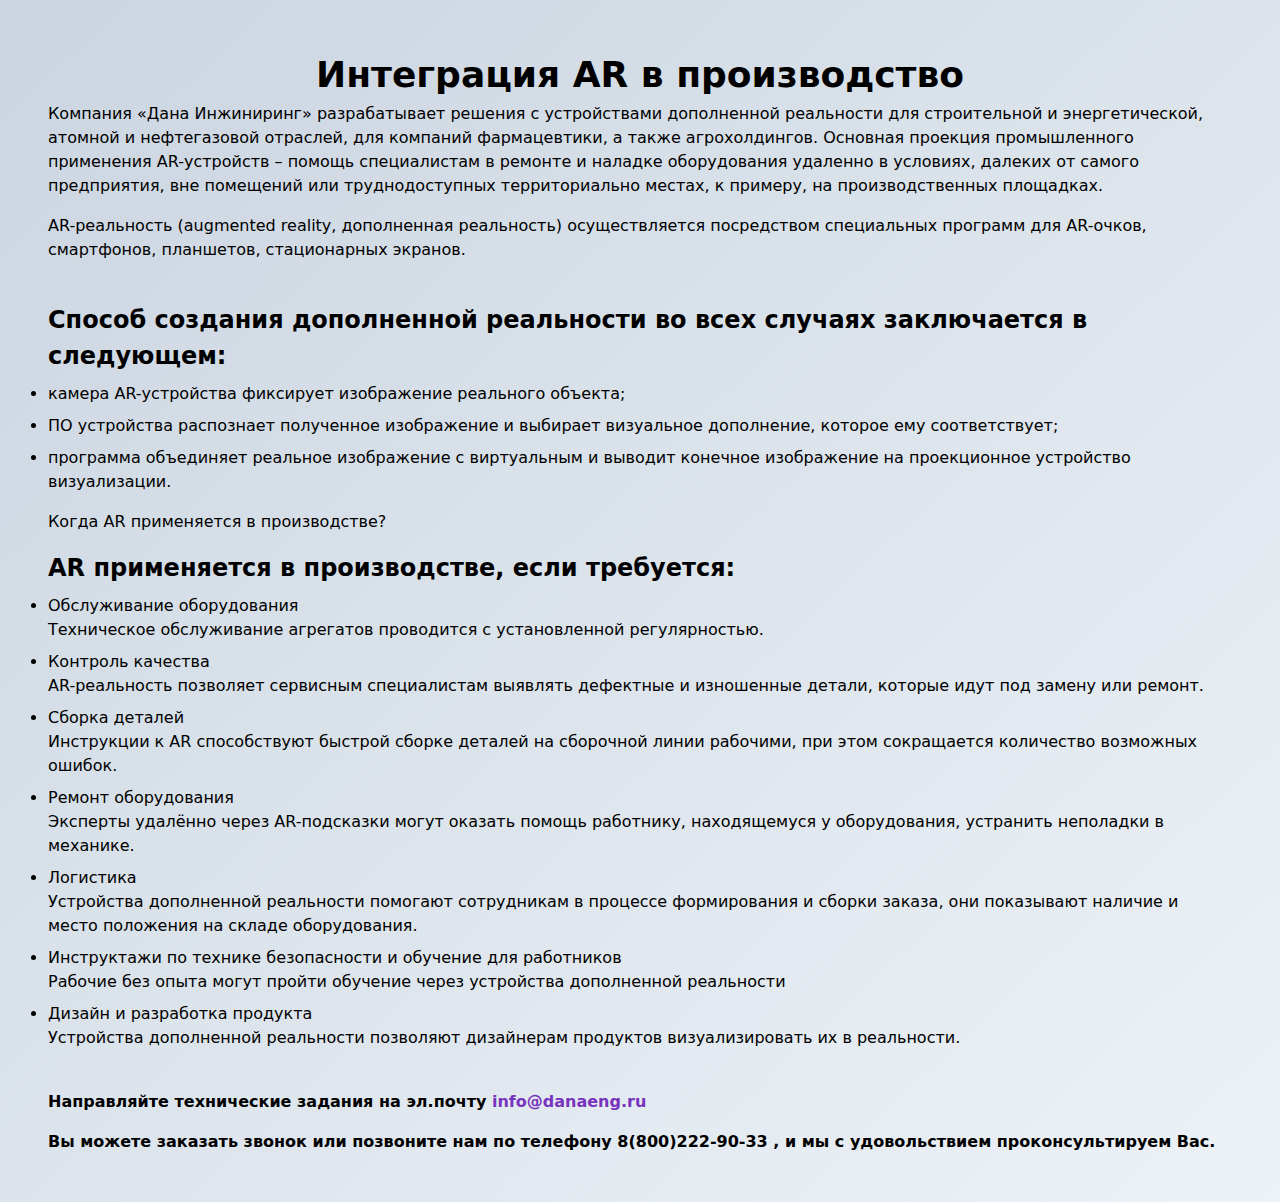
==== commit 90b3e53d: "Updates" ====
--- a/html/ar.html
+++ b/html/ar.html
@@ -1 +1 @@
-<!doctype html><html lang="ru"><head><meta charset="UTF-8"><meta http-equiv="X-UA-Compatible" content="IE=edge"><meta name="viewport" content="width=device-width,initial-scale=1"><title>Интеграция AR в производство</title><script defer="defer" src="../js/runtime~commons.b30479f1495d9ace667a.js"></script><script defer="defer" src="../js/styles.05d158dda6ac2bddd7c6.js"></script><script defer="defer" src="../js/commons.3d985094a13ccdbf6adf.js"></script><link href="../css/styles.css" rel="stylesheet"></head><body><section class="p-12 bg-gradient-to-tl from-gray-200 to-gray-400"><div class="flex flex-col justify-center container mx-auto"><h1 class="text-5xl text-center">Интеграция AR в производство</h1><p class="text-2xl text-center">Компания «Дана Инжиниринг» разрабатывает решения с устройствами дополненной реальности для строительной и энергетической, атомной и нефтегазовой отраслей, для компаний фармацевтики, а также агрохолдингов. Основная проекция промышленного применения AR-устройств – помощь специалистам в ремонте и наладке оборудования удаленно в условиях, далеких от самого предприятия, вне помещений или труднодоступных территориально местах, к примеру, на производственных площадках.</p><p class="text-2xl text-center mt-4">AR-реальность (augmented reality, дополненная реальность) осуществляется посредством специальных программ для AR-очков, смартфонов, планшетов, стационарных экранов.</p><div class="mt-10"><h2 class="text-2xl font-bold">Способ создания дополненной реальности во всех случаях заключается в следующем:</h2><ul class="list-disc space-y-2 mt-2"><li>камера AR-устройства фиксирует изображение реального объекта;</li><li>ПО устройства распознает полученное изображение и выбирает визуальное дополнение, которое ему соответствует;</li><li>программа объединяет реальное изображение с виртуальным и выводит конечное изображение на проекционное устройство визуализации.</li></ul></div><p class="text-2xl text-center mt-4">Когда AR применяется в производстве?</p><div class="mt-4"><h2 class="text-2xl font-bold">AR применяется в производстве, если требуется:</h2><ul class="list-disc space-y-2 mt-2"><li><p>Обслуживание оборудования</p><p>Техническое обслуживание агрегатов проводится с установленной регулярностью.</p></li><li><p>Контроль качества</p><p>AR-реальность позволяет сервисным специалистам выявлять дефектные и изношенные детали, которые идут под замену или ремонт.</p></li><li><p>Сборка деталей</p><p>Инструкции к AR способствуют быстрой сборке деталей на сборочной линии рабочими, при этом сокращается количество возможных ошибок.</p></li><li><p>Ремонт оборудования</p><p>Эксперты удалённо через AR-подсказки могут оказать помощь работнику, находящемуся у оборудования, устранить неполадки в механике.</p></li><li><p>Логистика</p><p>Устройства дополненной реальности помогают сотрудникам в процессе формирования и сборки заказа, они показывают наличие и место положения на складе оборудования.</p></li><li><p>Инструктажи по технике безопасности и обучение для работников</p><p>Рабочие без опыта могут пройти обучение через устройства дополненной реальности</p></li><li><p>Дизайн и разработка продукта</p><p>Устройства дополненной реальности позволяют дизайнерам продуктов визуализировать их в реальности.</p></li></ul></div><p class="font-bold mt-10">Направляйте технические задания на эл.почту <a class="text-blue-650" href="mailto:info@danaeng.ru">info@danaeng.ru</a></p><p class="font-bold mt-4">Вы можете заказать звонок или позвоните нам по телефону <a href="tel:88002229033">8(800)222-90-33</a> , и мы с удовольствием проконсультируем Вас.</p></div></section></body></html>+<!doctype html><html lang="ru"><head><meta charset="UTF-8"><meta http-equiv="X-UA-Compatible" content="IE=edge"><meta name="viewport" content="width=device-width,initial-scale=1"><title>Интеграция AR в производство</title><script defer="defer" src="../js/runtime~commons.b30479f1495d9ace667a.js"></script><script defer="defer" src="../js/commons.16d037f3c94efd6d4ec0.js"></script><link href="../css/commons.css" rel="stylesheet"></head><body><section class="p-4 lg:p-12 bg-gradient-to-tl from-gray-200 to-gray-400"><div class="flex flex-col justify-center container mx-auto"><h1 class="text-2xl font-bold sm:text-3xl md:text-4xl text-center">Интеграция AR в производство</h1><p>Компания «Дана Инжиниринг» разрабатывает решения с устройствами дополненной реальности для строительной и энергетической, атомной и нефтегазовой отраслей, для компаний фармацевтики, а также агрохолдингов. Основная проекция промышленного применения AR-устройств – помощь специалистам в ремонте и наладке оборудования удаленно в условиях, далеких от самого предприятия, вне помещений или труднодоступных территориально местах, к примеру, на производственных площадках.</p><p class="mt-4">AR-реальность (augmented reality, дополненная реальность) осуществляется посредством специальных программ для AR-очков, смартфонов, планшетов, стационарных экранов.</p><div class="mt-10"><h2 class="text-lg sm:text-2xl font-bold">Способ создания дополненной реальности во всех случаях заключается в следующем:</h2><ul class="list-disc space-y-2 mt-2"><li>камера AR-устройства фиксирует изображение реального объекта;</li><li>ПО устройства распознает полученное изображение и выбирает визуальное дополнение, которое ему соответствует;</li><li>программа объединяет реальное изображение с виртуальным и выводит конечное изображение на проекционное устройство визуализации.</li></ul></div><p class="mt-4">Когда AR применяется в производстве?</p><div class="mt-4"><h2 class="text-lg sm:text-2xl font-bold">AR применяется в производстве, если требуется:</h2><ul class="list-disc space-y-2 mt-2"><li><p>Обслуживание оборудования</p><p>Техническое обслуживание агрегатов проводится с установленной регулярностью.</p></li><li><p>Контроль качества</p><p>AR-реальность позволяет сервисным специалистам выявлять дефектные и изношенные детали, которые идут под замену или ремонт.</p></li><li><p>Сборка деталей</p><p>Инструкции к AR способствуют быстрой сборке деталей на сборочной линии рабочими, при этом сокращается количество возможных ошибок.</p></li><li><p>Ремонт оборудования</p><p>Эксперты удалённо через AR-подсказки могут оказать помощь работнику, находящемуся у оборудования, устранить неполадки в механике.</p></li><li><p>Логистика</p><p>Устройства дополненной реальности помогают сотрудникам в процессе формирования и сборки заказа, они показывают наличие и место положения на складе оборудования.</p></li><li><p>Инструктажи по технике безопасности и обучение для работников</p><p>Рабочие без опыта могут пройти обучение через устройства дополненной реальности</p></li><li><p>Дизайн и разработка продукта</p><p>Устройства дополненной реальности позволяют дизайнерам продуктов визуализировать их в реальности.</p></li></ul></div><p class="font-bold mt-10">Направляйте технические задания на эл.почту <a class="text-blue-650" href="mailto:info@danaeng.ru">info@danaeng.ru</a></p><p class="font-bold mt-4">Вы можете заказать звонок или позвоните нам по телефону <a href="tel:88002229033">8(800)222-90-33</a> , и мы с удовольствием проконсультируем Вас.</p></div></section></body></html>--- a/css/commons.css
+++ b/css/commons.css
@@ -0,0 +1 @@
+/*! normalize.css v8.0.1 | MIT License | github.com/necolas/normalize.css */html{line-height:1.15;-webkit-text-size-adjust:100%}body{margin:0}main{display:block}h1{font-size:2em;margin:.67em 0}hr{box-sizing:content-box;height:0;overflow:visible}pre{font-family:monospace,monospace;font-size:1em}a{background-color:transparent}abbr[title]{border-bottom:none;text-decoration:underline;-webkit-text-decoration:underline dotted;text-decoration:underline dotted}b,strong{font-weight:bolder}code,kbd,samp{font-family:monospace,monospace;font-size:1em}small{font-size:80%}sub,sup{font-size:75%;line-height:0;position:relative;vertical-align:baseline}sub{bottom:-.25em}sup{top:-.5em}img{border-style:none}button,input,optgroup,select,textarea{font-family:inherit;font-size:100%;line-height:1.15;margin:0}button,input{overflow:visible}button,select{text-transform:none}[type=button],[type=reset],[type=submit],button{-webkit-appearance:button}[type=button]::-moz-focus-inner,[type=reset]::-moz-focus-inner,[type=submit]::-moz-focus-inner,button::-moz-focus-inner{border-style:none;padding:0}[type=button]:-moz-focusring,[type=reset]:-moz-focusring,[type=submit]:-moz-focusring,button:-moz-focusring{outline:1px dotted ButtonText}fieldset{padding:.35em .75em .625em}legend{box-sizing:border-box;color:inherit;display:table;max-width:100%;padding:0;white-space:normal}progress{vertical-align:baseline}textarea{overflow:auto}[type=checkbox],[type=radio]{box-sizing:border-box;padding:0}[type=number]::-webkit-inner-spin-button,[type=number]::-webkit-outer-spin-button{height:auto}[type=search]{-webkit-appearance:textfield;outline-offset:-2px}[type=search]::-webkit-search-decoration{-webkit-appearance:none}::-webkit-file-upload-button{-webkit-appearance:button;font:inherit}details{display:block}summary{display:list-item}[hidden],template{display:none}blockquote,dd,dl,figure,h1,h2,h3,h4,h5,h6,hr,p,pre{margin:0}button{background-color:transparent;background-image:none}button:focus{outline:1px dotted;outline:5px auto -webkit-focus-ring-color}fieldset,ol,ul{margin:0;padding:0}ol,ul{list-style:none}html{font-family:system-ui,-apple-system,BlinkMacSystemFont,Segoe UI,Roboto,Helvetica Neue,Arial,Noto Sans,sans-serif,Apple Color Emoji,Segoe UI Emoji,Segoe UI Symbol,Noto Color Emoji;line-height:1.5}*,:after,:before{box-sizing:border-box;border:0 solid #e2e8f0}hr{border-top-width:1px}img{border-style:solid}textarea{resize:vertical}input:-ms-input-placeholder,textarea:-ms-input-placeholder{color:#a0aec0}input::placeholder,textarea::placeholder{color:#a0aec0}[role=button],button{cursor:pointer}table{border-collapse:collapse}h1,h2,h3,h4,h5,h6{font-size:inherit;font-weight:inherit}a{color:inherit;text-decoration:inherit}button,input,optgroup,select,textarea{padding:0;line-height:inherit;color:inherit}code,kbd,pre,samp{font-family:SFMono-Regular,Menlo,Monaco,Consolas,Liberation Mono,Courier New,monospace}audio,canvas,embed,iframe,img,object,svg,video{display:block;vertical-align:middle}img,video{max-width:100%;height:auto}button:focus{outline:none}.container{width:100%}@media (min-width:640px){.container{max-width:640px}}@media (min-width:768px){.container{max-width:768px}}@media (min-width:1024px){.container{max-width:1024px}}@media (min-width:1280px){.container{max-width:1280px}}.btn{display:flex;align-items:center;justify-content:center;padding-left:1rem;padding-right:1rem;border-radius:.75rem}.header_fixed{position:fixed;left:0;right:0}.is-transition{--transform-translate-y:-100%}.btn:active{--bg-opacity:1}.input{border-radius:.5rem;padding-left:1rem;padding-top:.5rem;padding-bottom:.5rem;--border-opacity:1;border-color:#e2e8f0;border-color:rgba(226,232,240,var(--border-opacity));border-width:2px;width:100%}.input:focus{outline:2px solid transparent;outline-offset:2px}.title{font-weight:700;font-family:Manrope,sans-serif;color:#1a202c;color:rgba(26,32,44,var(--text-opacity));text-align:center}.error,.title{--text-opacity:1}.error{font-size:.875rem;color:#e53e3e;color:rgba(229,62,62,var(--text-opacity));--border-opacity:1;border-color:#e53e3e;border-color:rgba(229,62,62,var(--border-opacity))}input[type=checkbox]{--border-opacity:1;border-color:#9b2c2c;border-color:rgba(155,44,44,var(--border-opacity))}.space-x-1>:not(template)~:not(template){--space-x-reverse:0;margin-right:calc(0.25rem*var(--space-x-reverse));margin-left:calc(0.25rem*(1 - var(--space-x-reverse)))}.space-y-2>:not(template)~:not(template){--space-y-reverse:0;margin-top:calc(0.5rem*(1 - var(--space-y-reverse)));margin-bottom:calc(0.5rem*var(--space-y-reverse))}.space-x-2>:not(template)~:not(template){--space-x-reverse:0;margin-right:calc(0.5rem*var(--space-x-reverse));margin-left:calc(0.5rem*(1 - var(--space-x-reverse)))}.space-y-4>:not(template)~:not(template){--space-y-reverse:0;margin-top:calc(1rem*(1 - var(--space-y-reverse)));margin-bottom:calc(1rem*var(--space-y-reverse))}.space-x-4>:not(template)~:not(template){--space-x-reverse:0;margin-right:calc(1rem*var(--space-x-reverse));margin-left:calc(1rem*(1 - var(--space-x-reverse)))}.bg-white{--bg-opacity:1;background-color:#fff;background-color:rgba(255,255,255,var(--bg-opacity))}.bg-gray-200{--bg-opacity:1;background-color:#edf2f7;background-color:rgba(237,242,247,var(--bg-opacity))}.bg-gray-300{--bg-opacity:1;background-color:#e2e8f0;background-color:rgba(226,232,240,var(--bg-opacity))}.bg-gray-400{--bg-opacity:1;background-color:#cbd5e0;background-color:rgba(203,213,224,var(--bg-opacity))}.bg-gray-600{--bg-opacity:1;background-color:#718096;background-color:rgba(113,128,150,var(--bg-opacity))}.bg-gray-800{--bg-opacity:1;background-color:#2d3748;background-color:rgba(45,55,72,var(--bg-opacity))}.bg-pinkLight-light{--bg-opacity:1;background-color:#ca2c50;background-color:rgba(202,44,80,var(--bg-opacity))}.hover\:bg-gray-100:hover{--bg-opacity:1;background-color:#f7fafc;background-color:rgba(247,250,252,var(--bg-opacity))}.bg-gradient-to-tr{background-image:linear-gradient(to top right,var(--gradient-color-stops))}.bg-gradient-to-b{background-image:linear-gradient(180deg,var(--gradient-color-stops))}.bg-gradient-to-tl{background-image:linear-gradient(to top left,var(--gradient-color-stops))}.from-gray-100{--gradient-from-color:#f7fafc;--gradient-color-stops:var(--gradient-from-color),var(--gradient-to-color,rgba(247,250,252,0))}.from-gray-200{--gradient-from-color:#edf2f7;--gradient-color-stops:var(--gradient-from-color),var(--gradient-to-color,rgba(237,242,247,0))}.to-gray-200{--gradient-to-color:#edf2f7}.to-gray-400{--gradient-to-color:#cbd5e0}.rounded-md{border-radius:.375rem}.rounded-lg{border-radius:.5rem}.border{border-width:1px}.cursor-pointer{cursor:pointer}.block{display:block}.inline-block{display:inline-block}.inline{display:inline}.flex{display:flex}.inline-flex{display:inline-flex}.table{display:table}.grid{display:grid}.contents{display:contents}.hidden{display:none}.flex-col{flex-direction:column}.flex-wrap{flex-wrap:wrap}.items-start{align-items:flex-start}.items-end{align-items:flex-end}.items-center{align-items:center}.self-center{align-self:center}.justify-center{justify-content:center}.justify-between{justify-content:space-between}.flex-shrink-max{flex-shrink:99999}.order-last{order:9999}.font-manrope{font-family:Manrope,sans-serif}.font-bold{font-weight:700}.h-6{height:1.5rem}.h-8{height:2rem}.h-10{height:2.5rem}.h-48{height:12rem}.h-76{height:19rem}.h-max{height:-webkit-max-content;height:-moz-max-content;height:max-content}.text-xs{font-size:.75rem}.text-base{font-size:1rem}.text-lg{font-size:1.125rem}.text-2xl{font-size:1.5rem}.text-3xl{font-size:1.875rem}.list-disc{list-style-type:disc}.my-4{margin-top:1rem;margin-bottom:1rem}.my-5{margin-top:1.25rem;margin-bottom:1.25rem}.mx-8{margin-left:2rem;margin-right:2rem}.mx-auto{margin-left:auto;margin-right:auto}.mt-2{margin-top:.5rem}.mr-2{margin-right:.5rem}.mt-4{margin-top:1rem}.mt-6{margin-top:1.5rem}.mt-8{margin-top:2rem}.mt-10{margin-top:2.5rem}.max-w-screen-lg{max-width:1024px}.object-contain{-o-object-fit:contain;object-fit:contain}.object-cover{-o-object-fit:cover;object-fit:cover}.focus\:outline-none:focus{outline:2px solid transparent;outline-offset:2px}.p-1{padding:.25rem}.p-2{padding:.5rem}.p-4{padding:1rem}.p-8{padding:2rem}.py-2{padding-top:.5rem;padding-bottom:.5rem}.px-2{padding-left:.5rem;padding-right:.5rem}.px-4{padding-left:1rem;padding-right:1rem}.py-6{padding-top:1.5rem;padding-bottom:1.5rem}.py-10{padding-top:2.5rem;padding-bottom:2.5rem}.pt-1{padding-top:.25rem}.pb-3{padding-bottom:.75rem}.pt-4{padding-top:1rem}.pb-8{padding-bottom:2rem}.pb-12{padding-bottom:3rem}.fixed{position:fixed}.absolute{position:absolute}.relative{position:relative}.sticky{position:-webkit-sticky;position:sticky}.right-0{right:0}.bottom-12{bottom:3rem}.top-full{top:100%}.-bottom-5{bottom:-1.25rem}.-left-24{left:-6rem}.-top-14{top:-3.5rem}.resize{resize:both}.text-center{text-align:center}.text-white{--text-opacity:1;color:#fff;color:rgba(255,255,255,var(--text-opacity))}.text-gray-400{--text-opacity:1;color:#cbd5e0;color:rgba(203,213,224,var(--text-opacity))}.text-gray-500{--text-opacity:1;color:#a0aec0;color:rgba(160,174,192,var(--text-opacity))}.text-gray-600{--text-opacity:1;color:#718096;color:rgba(113,128,150,var(--text-opacity))}.text-gray-800{--text-opacity:1;color:#2d3748;color:rgba(45,55,72,var(--text-opacity))}.text-blue-650{--text-opacity:1;color:#7834be;color:rgba(120,52,190,var(--text-opacity))}.hover\:text-gray-500:hover{--text-opacity:1;color:#a0aec0;color:rgba(160,174,192,var(--text-opacity))}.underline{text-decoration:underline}.visible{visibility:visible}.w-6{width:1.5rem}.w-12{width:3rem}.w-16{width:4rem}.w-32{width:8rem}.w-48{width:12rem}.w-64{width:16rem}.w-72{width:18rem}.w-80{width:20rem}.w-1\/2{width:50%}.w-1\/3{width:33.333333%}.w-11\/12{width:91.666667%}.w-full{width:100%}.z-0{z-index:0}.z-10{z-index:10}.z-20{z-index:20}.z-50{z-index:50}.transform{--transform-translate-x:0;--transform-translate-y:0;--transform-rotate:0;--transform-skew-x:0;--transform-skew-y:0;--transform-scale-x:1;--transform-scale-y:1;transform:translateX(var(--transform-translate-x)) translateY(var(--transform-translate-y)) rotate(var(--transform-rotate)) skewX(var(--transform-skew-x)) skewY(var(--transform-skew-y)) scaleX(var(--transform-scale-x)) scaleY(var(--transform-scale-y))}.transition{transition-property:background-color,border-color,color,fill,stroke,opacity,box-shadow,transform}@keyframes spin{to{transform:rotate(1turn)}}@keyframes ping{75%,to{transform:scale(2);opacity:0}}@keyframes pulse{50%{opacity:.5}}@keyframes bounce{0%,to{transform:translateY(-25%);animation-timing-function:cubic-bezier(.8,0,1,1)}50%{transform:none;animation-timing-function:cubic-bezier(0,0,.2,1)}}@media (min-width:640px){.sm\:container{width:100%;max-width:640px}@media (min-width:768px){.sm\:container{max-width:768px}}@media (min-width:1024px){.sm\:container{max-width:1024px}}@media (min-width:1280px){.sm\:container{max-width:1280px}}.sm\:space-y-0>:not(template)~:not(template){--space-y-reverse:0;margin-top:calc(0px*(1 - var(--space-y-reverse)));margin-bottom:calc(0px*var(--space-y-reverse))}.sm\:space-x-2>:not(template)~:not(template){--space-x-reverse:0;margin-right:calc(0.5rem*var(--space-x-reverse));margin-left:calc(0.5rem*(1 - var(--space-x-reverse)))}.sm\:flex{display:flex}.sm\:flex-no-wrap{flex-wrap:nowrap}.sm\:justify-between{justify-content:space-between}.sm\:h-max{height:-webkit-max-content;height:-moz-max-content;height:max-content}.sm\:text-base{font-size:1rem}.sm\:text-xl{font-size:1.25rem}.sm\:text-2xl{font-size:1.5rem}.sm\:text-3xl{font-size:1.875rem}.sm\:text-4xl{font-size:2.25rem}.sm\:list-disc{list-style-type:disc}.sm\:py-8{padding-top:2rem;padding-bottom:2rem}.sm\:w-40{width:10rem}.sm\:w-1\/2{width:50%}.sm\:w-max{width:-webkit-max-content;width:-moz-max-content;width:max-content}}@media (min-width:768px){.md\:container{width:100%}@media (min-width:640px){.md\:container{max-width:640px}}@media (min-width:768px){.md\:container{max-width:768px}}@media (min-width:1024px){.md\:container{max-width:1024px}}@media (min-width:1280px){.md\:container{max-width:1280px}}.md\:space-y-0>:not(template)~:not(template){--space-y-reverse:0;margin-top:calc(0px*(1 - var(--space-y-reverse)));margin-bottom:calc(0px*var(--space-y-reverse))}.md\:space-x-0>:not(template)~:not(template){--space-x-reverse:0;margin-right:calc(0px*var(--space-x-reverse));margin-left:calc(0px*(1 - var(--space-x-reverse)))}.md\:space-x-2>:not(template)~:not(template){--space-x-reverse:0;margin-right:calc(0.5rem*var(--space-x-reverse));margin-left:calc(0.5rem*(1 - var(--space-x-reverse)))}.md\:flex{display:flex}.md\:justify-around{justify-content:space-around}.md\:flex-grow-1{flex-grow:1}.md\:flex-grow-2{flex-grow:2}.md\:h-12{height:3rem}.md\:text-2xl{font-size:1.5rem}.md\:text-4xl{font-size:2.25rem}.md\:p-0{padding:0}.md\:p-2{padding:.5rem}.md\:py-10{padding-top:2.5rem;padding-bottom:2.5rem}.md\:w-40{width:10rem}.md\:w-max{width:-webkit-max-content;width:-moz-max-content;width:max-content}}@media (min-width:1024px){.lg\:container{width:100%}@media (min-width:640px){.lg\:container{max-width:640px}}@media (min-width:768px){.lg\:container{max-width:768px}}@media (min-width:1024px){.lg\:container{max-width:1024px}}@media (min-width:1280px){.lg\:container{max-width:1280px}}.lg\:space-x-2>:not(template)~:not(template){--space-x-reverse:0;margin-right:calc(0.5rem*var(--space-x-reverse));margin-left:calc(0.5rem*(1 - var(--space-x-reverse)))}.lg\:space-x-6>:not(template)~:not(template){--space-x-reverse:0;margin-right:calc(1.5rem*var(--space-x-reverse));margin-left:calc(1.5rem*(1 - var(--space-x-reverse)))}.lg\:bg-transparent{background-color:transparent}.lg\:border-transparent{border-color:transparent}.lg\:block{display:block}.lg\:flex{display:flex}.lg\:hidden{display:none}.lg\:flex-no-wrap{flex-wrap:nowrap}.lg\:justify-between{justify-content:space-between}.lg\:justify-around{justify-content:space-around}.lg\:flex-grow-1{flex-grow:1}.lg\:order-none{order:0}.lg\:text-lg{font-size:1.125rem}.lg\:text-5xl{font-size:3rem}.lg\:mt-8{margin-top:2rem}.lg\:hover\:opacity-75:hover{opacity:.75}.lg\:p-12{padding:3rem}.lg\:py-4{padding-top:1rem;padding-bottom:1rem}.lg\:py-12{padding-top:3rem;padding-bottom:3rem}.lg\:pt-8{padding-top:2rem}.lg\:static{position:static}.lg\:text-left{text-align:left}.lg\:hover\:text-pinkLight-500:hover{--text-opacity:1;color:#df4362;color:rgba(223,67,98,var(--text-opacity))}.lg\:w-1\/4{width:25%}.lg\:w-9\/12{width:75%}}@media (min-width:1280px){.xl\:container{width:100%}@media (min-width:640px){.xl\:container{max-width:640px}}@media (min-width:768px){.xl\:container{max-width:768px}}@media (min-width:1024px){.xl\:container{max-width:1024px}}@media (min-width:1280px){.xl\:container{max-width:1280px}}.xl\:mx-auto{margin-left:auto;margin-right:auto}}.sticky-header-rail{z-index:50}